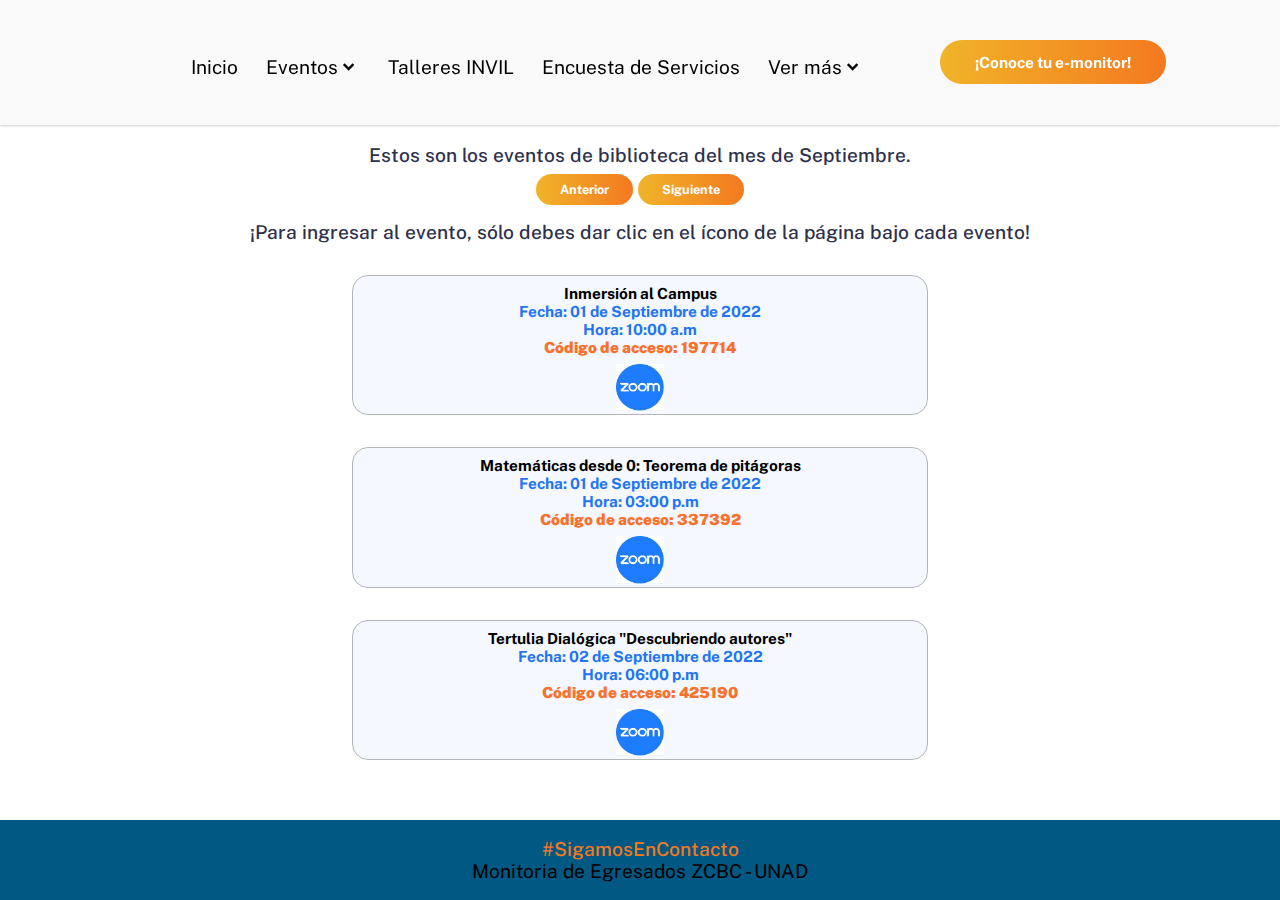
==== biblioteca.html @ 983ed802 "Add files via upload" ====
<!DOCTYPE html>
<html lang="en" >
<head>
    <meta charset="UTF-8">
    <meta name="viewport" content="width=device-width, initial-scale=1.0">
    <title>Agenda de Egresados</title>
    <link rel="preconnect" href="https://fonts.googleapis.com" />
    <link rel="preconnect" href="https://fonts.gstatic.com" crossorigin />
    <link rel="icon" href="img/knowledge_graduation_cap_books_icon_182965.png">
    <link href="https://fonts.googleapis.com/css2?family=Public+Sans:wght@300;400;700&display=swap" rel="stylesheet"/><link rel="stylesheet" href="css/style.css">
    <script src="https://ajax.googleapis.com/ajax/libs/jquery/2.1.1/jquery.min.js"></script>
    <link href='https://unpkg.com/boxicons@2.0.7/css/boxicons.min.css' rel='stylesheet'>
    <link rel="stylesheet" href="normalize_reset.css">
    <link rel="stylesheet" href="css/style.css">
    <script src="js/vermas.js"></script>
</head>
<body>
    <div class="overlay fade-out"></div>
    <header class="header"></header>
    <div id="contenedor">
        <div id="main">
            <h3>Estos son los eventos de biblioteca del mes de Septiembre.</h3>
            <div id="paginacion">
                <a href="#" class="button" id="prev">Anterior</a>
                <a href="#" class="button" id="next">Siguiente</a>
            </div>
            <h4 style="width: 80%; margin: auto;">¡Para ingresar al evento, sólo debes dar clic en el ícono de la página bajo cada evento!</h4>
            <div class="pagination" id="contenedor-anuncios">
                <div class="post" id="page1">
                    <div id="anuncio">
                        <div id="contenido-anuncio">
                            <p>Inmersión al Campus</p>
                            <p class="fecha">Fecha: 01 de Septiembre de 2022</p>
                            <p class="fecha">Hora: 10:00 a.m</p>
                            <p class="codigo-acceso">Código de acceso: 197714</p>
                            <div id="via-evento">
                                <a href="https://unad-edu-co.zoom.us/j/97917420867" id="" target="_blank"><img
                                    src="img/zoom.png" alt="Evento via zoom" class="thumbnails" /></a>
                            </div>
                        </div>
                    </div>
                    <div id="anuncio">
                        <div id="contenido-anuncio">
                            <p>Matemáticas desde 0: Teorema de pitágoras</p>
                            <p class="fecha">Fecha: 01 de Septiembre de 2022</p>
                            <p class="fecha">Hora: 03:00 p.m</p>
                            <p class="codigo-acceso">Código de acceso: 337392</p>
                            <div id="via-evento">
                                <a href="https://unad-edu-co.zoom.us/j/94552156087" id="" target="_blank"><img
                                    src="img/zoom.png" alt="Evento via zoom" class="thumbnails" /></a>
                            </div>
                        </div>
                    </div>
                    <div id="anuncio">
                        <div id="contenido-anuncio">
                            <p>Tertulia Dialógica "Descubriendo autores"</p>
                            <p class="fecha">Fecha: 02 de Septiembre de 2022</p>
                            <p class="fecha">Hora: 06:00 p.m</p>
                            <p class="codigo-acceso">Código de acceso: 425190</p>
                            <div id="via-evento">
                                <a href="https://unad-edu-co.zoom.us/j/93859931520" id="" target="_blank"><img
                                    src="img/zoom.png" alt="Evento via zoom" class="thumbnails" /></a>
                            </div>
                        </div>
                    </div>
                </div>
            </div>
            <div class="pagination" id="contenedor-anuncios">
                <div class="post" id="page2">
                    <div id="anuncio">
                        <div id="contenido-anuncio">
                            <p>Maratón de bases de datos para todas las Escuelas:Base de datos ProQuest</p>
                            <p class="fecha">Fecha: 05 de Septiembre de 2022</p>
                            <p class="fecha">Hora: 09:00 a.m</p>
                            <p class="codigo-acceso">Código de acceso: 285716</p>
                            <div id="via-evento">
                                <a href="https://unad-edu-co.zoom.us/j/95109971740" id="" target="_blank"><img
                                    src="img/zoom.png" alt="Evento via zoom" class="thumbnails" /></a>
                            </div>
                        </div>
                    </div>
                    <div id="anuncio">
                        <div id="contenido-anuncio">
                            <p>Inmersión en Inglés</p>
                            <p class="fecha">Fecha: 05 de Septiembre de 2022</p>
                            <p class="fecha">Hora: 05:30 p.m</p>
                            <div id="via-evento">
                                <a href="https://unad-edu-co.zoom.us/j/92731499453?pwd=b0lBN0tvVlR0OHhaZytwQjFjdDladz09" id="" target="_blank"><img
                                    src="img/zoom.png" alt="Evento via zoom" class="thumbnails" /></a>
                            </div>
                        </div>
                    </div>
                    <div id="anuncio">
                        <div id="contenido-anuncio">
                            <p>Club de aprendizaje unadista: El mundo creativo de la infografía</p>
                            <p class="fecha">Fecha: 06 de Septiembre de 2022</p>
                            <p class="fecha">Hora: 06:30 p.m</p>
                            <p class="codigo-acceso">Código de acceso: 700747</p>
                            <div id="via-evento">
                                <a href="https://unad-edu-co.zoom.us/j/94444087852" id="" target="_blank"><img
                                    src="img/zoom.png" alt="Evento via zoom" class="thumbnails" /></a>
                            </div>
                        </div>
                    </div>
                </div>
            </div>
            <div class="pagination" id="contenedor-anuncios">
                <div class="post" id="page3">
                    <div id="anuncio">
                        <div id="contenido-anuncio">
                            <p>Capacitación en herramientas ofimáticas: Word básico para SINEP</p>
                            <p class="fecha">Fecha: 07 de Septiembre de 2022</p>
                            <p class="fecha">Hora: 07:30 p.m</p>
                            <p class="codigo-acceso">Código de acceso: 003217</p>
                            <div id="via-evento">
                                <a href="https://unad-edu-co.zoom.us/j/91844695016" id="" target="_blank"><img
                                    src="img/zoom.png" alt="Evento via zoom" class="thumbnails" /></a>
                            </div>
                        </div>
                    </div>
                    <div id="anuncio">
                        <div id="contenido-anuncio">
                            <p>Jornada de formación Excel Intermedio sesión 44</p>
                            <p class="fecha">Fecha: 07 de Septiembre de 2022</p>
                            <p class="fecha">Hora: 07:30 p.m</p>
                            <p class="codigo-acceso">Código de acceso: 966557</p>
                            <div id="via-evento">
                                <a href="https://unad-edu-co.zoom.us/j/96092855478" id="" target="_blank"><img
                                    src="img/zoom.png" alt="Evento via zoom" class="thumbnails" /></a>
                            </div>
                        </div>
                    </div>
                    <div id="anuncio">
                        <div id="contenido-anuncio">
                            <p>Matemáticas desde 0:Ecuaciones de primer grado</p>
                            <p class="fecha">Fecha: 08 de Septiembre de 2022</p>
                            <p class="fecha">Hora: 03:00 p.m</p>
                            <p class="codigo-acceso">ID de reunión: 337392</p>
                            <div id="via-evento">
                                <a href="https://unad-edu-co.zoom.us/j/94552156087" id="" target="_blank"><img
                                    src="img/zoom.png" alt="Evento via zoom" class="thumbnails" /></a>
                            </div>
                        </div>
                    </div>
                </div>
            </div>
            <div class="pagination" id="contenedor-anuncios">
                <div class="post" id="page4">
                    <div id="anuncio">
                        <div id="contenido-anuncio">
                            <p>Aprende a manejar Word</p>
                            <p class="fecha">Fecha: 08 de Septiembre de 2022</p>
                            <p class="fecha">Hora: 05:00 p.m</p>
                            <div id="via-evento">
                                <a href="https://unad-edu-co.zoom.us/j/92731499453?pwd=b0lBN0tvVlR0OHhaZytwQjFjdDladz09" target="_blank" id="botones" class="boton boton-amarillo d-block">Inscribirse</a>
                            </div>
                        </div>
                    </div>
                    <div id="anuncio">
                        <div id="contenido-anuncio">
                            <p>Taller didáctico "El saber Literario"</p>
                            <p class="fecha">Fecha: 09 de Septiembre de 2022</p>
                            <p class="fecha">Hora: 06:30 p.m</p>
                            <div id="via-evento">
                                <a href="https://unad-edu-co.zoom.us/j/98141224212" id="" target="_blank"><img
                                    src="img/zoom.png" alt="Evento via zoom" class="thumbnails" /></a>
                            </div>
                        </div>
                    </div>
                    <div id="anuncio">
                        <div id="contenido-anuncio">
                            <p>Maratón de bases de datos para ECISA: e-Libro</p>
                            <p class="fecha">Fecha: 12 de Septiembre de 2022</p>
                            <p class="fecha">Hora: 10:00 a.m</p>
                            <p class="codigo-acceso">Código de acceso: 616567</p>
                            <div id="via-evento">
                                <a href="https://unad-edu-co.zoom.us/j/93435782060" id="" target="_blank"><img
                                    src="img/zoom.png" alt="Evento via zoom" class="thumbnails" /></a>
                            </div>
                        </div>
                    </div>
                </div>
            </div>
            <div class="pagination" id="contenedor-anuncios">
                <div class="post" id="page5">
                    <div id="anuncio">
                        <div id="contenido-anuncio">
                            <p>Maratón de bases de datos para ECISA: Base de datos Médica Panamericana</p>
                            <p class="fecha">Fecha: 12 de Septiembre de 2022</p>
                            <p class="fecha">Hora: 03:00 p.m</p>
                            <p class="codigo-acceso">Código de acceso: 741697</p>
                            <div id="via-evento">
                                <a href="https://unad-edu-co.zoom.us/j/98445960907" id="" target="_blank"><img
                                    src="img/zoom.png" alt="Evento via zoom" class="thumbnails" /></a>
                            </div>
                        </div>
                    </div>
                    <div id="anuncio">
                        <div id="contenido-anuncio">
                            <p>Jornada de formación: Estrategias de búsqueda de información y Metabuscador</p>
                            <p class="fecha">Fecha: 13 de Septiembre de 2022</p>
                            <p class="fecha">Hora: 03:00 p.m</p>
                            <p class="codigo-acceso">Código de acceso: 756200</p>
                            <div id="via-evento">
                                <a href="https://unad-edu-co.zoom.us/j/98986020646" id="" target="_blank"><img
                                    src="img/zoom.png" alt="Evento via zoom" class="thumbnails" /></a>
                            </div>
                        </div>
                    </div>
                    <div id="anuncio">
                        <div id="contenido-anuncio">
                            <p>Club de aprendizaje unadista: Abriendo las puertas de las Bases de Datos</p>
                            <p class="fecha">Fecha: 13 de Septiembre de 2022</p>
                            <p class="fecha">Hora: 06:00 p.m</p>
                            <p class="codigo-acceso">Código de acceso: 085825</p>
                            <div id="via-evento">
                                <a href="https://unad-edu-co.zoom.us/j/91784010569" id="" target="_blank"><img
                                    src="img/zoom.png" alt="Evento via zoom" class="thumbnails" /></a>
                            </div>
                        </div>
                    </div>
                </div>
            </div>
            <div class="pagination" id="contenedor-anuncios">
                <div class="post" id="page6">
                    <div id="anuncio">
                        <div id="contenido-anuncio">
                            <p>Taller 1 de guitarra para principiantes</p>
                            <p class="fecha">Fecha: 14 de Septiembre de 2022</p>
                            <p class="fecha">Hora: 04:00 p.m</p>
                            <p class="codigo-acceso">Código de acceso: 296402</p>
                            <div id="via-evento">
                                <a href="https://unad-edu-co.zoom.us/j/91754454751" id="" target="_blank"><img
                                    src="img/zoom.png" alt="Evento via zoom" class="thumbnails" /></a>
                            </div>
                        </div>
                    </div>
                    <div id="anuncio">
                        <div id="contenido-anuncio">
                            <p>Matemáticas desde 0:Ecuaciones de segundo grado</p>
                            <p class="fecha">Fecha: 15 de Septiembre de 2022</p>
                            <p class="fecha">Hora: 03:00 p.m</p>
                            <p class="codigo-acceso">ID de reunión: 337392</p>
                            <div id="via-evento">
                                <a href="https://unad-edu-co.zoom.us/j/94552156087" id="" target="_blank"><img
                                    src="img/zoom.png" alt="Evento via zoom" class="thumbnails" /></a>
                            </div>
                        </div>
                    </div>
                    <div id="anuncio">
                        <div id="contenido-anuncio">
                            <p>Club de lectura "Constelación de las palabras" Libro: Baila, baila, baila.</p>
                            <p class="fecha">Fecha: 16 de Septiembre de 2022</p>
                            <p class="fecha">Hora: 06:00 p.m</p>
                            <p class="codigo-acceso">Código de acceso: 207788</p>
                            <div id="via-evento">
                                <a href="https://unad-edu-co.zoom.us/j/92865277834" id="" target="_blank"><img
                                    src="img/zoom.png" alt="Evento via zoom" class="thumbnails" /></a>
                            </div>
                        </div>
                    </div>
                </div>
            </div>
            <div class="pagination" id="contenedor-anuncios">
                <div class="post" id="page7">
                    <div id="anuncio">
                        <div id="contenido-anuncio">
                            <p>Maratón de bases de datos para ECJP: Base de datos Vlex</p>
                            <p class="fecha">Fecha: 19 de Septiembre de 2022</p>
                            <p class="fecha">Hora: 03:00 p.m</p>
                            <p class="codigo-acceso">Código de acceso: 787393</p>
                            <div id="via-evento">
                                <a href="https://unad-edu-co.zoom.us/j/95934483905" id="" target="_blank"><img
                                    src="img/zoom.png" alt="Evento via zoom" class="thumbnails" /></a>
                            </div>
                        </div>
                    </div>
                    <div id="anuncio">
                        <div id="contenido-anuncio">
                            <p>Club de aprendizaje Unadista: citas y referencias bibliográficas con Normas APA edición 7</p>
                            <p class="fecha">Fecha: 20 de Septiembre de 2022</p>
                            <p class="fecha">Hora: 06:00 p.m</p>
                            <p class="codigo-acceso">Código de acceso: 138901</p>
                            <div id="via-evento">
                                <a href="https://unad-edu-co.zoom.us/j/98902114336" id="" target="_blank"><img
                                    src="img/zoom.png" alt="Evento via zoom" class="thumbnails" /></a>
                            </div>
                        </div>
                    </div>
                    <div id="anuncio">
                        <div id="contenido-anuncio">
                            <p>Herramientas innovadoras Miro en articulación con el Centro de Información y Consulta de la Fundación Universitaria Juan N. Corpas</p>
                            <p class="fecha">Fecha: 21 de Septiembre de 2022</p>
                            <p class="fecha">Hora: 03:00 p.m</p>
                            <p class="codigo-acceso">ID de reunión: 010966</p>
                            <div id="via-evento">
                                <a href="https://unad-edu-co.zoom.us/j/96563394340" id="" target="_blank"><img
                                    src="img/zoom.png" alt="Evento via zoom" class="thumbnails" /></a>
                            </div>
                        </div>
                    </div>
                </div>
            </div>
            <div class="pagination" id="contenedor-anuncios">
                <div class="post" id="page8">
                    <div id="anuncio">
                        <div id="contenido-anuncio">
                            <p>Jornada de formación Excel Intermedio sesión 45</p>
                            <p class="fecha">Fecha: 21 de Septiembre de 2022</p>
                            <p class="fecha">Hora: 07:30 p.m</p>
                            <p class="codigo-acceso">Código de acceso: 966557</p>
                            <div id="via-evento">
                                <a href="https://unad-edu-co.zoom.us/j/96092855478" id="" target="_blank"><img
                                    src="img/zoom.png" alt="Evento via zoom" class="thumbnails" /></a>
                            </div>
                        </div>
                    </div>
                    <div id="anuncio">
                        <div id="contenido-anuncio">
                            <p>Matemáticas desde 0: Funciones trigonométricas.</p>
                            <p class="fecha">Fecha: 22 de Septiembre de 2022</p>
                            <p class="fecha">Hora: 03:00 p.m</p>
                            <p class="codigo-acceso">Código de acceso: 337392</p>
                            <div id="via-evento">
                                <a href="https://unad-edu-co.zoom.us/j/94552156087" id="" target="_blank"><img
                                    src="img/zoom.png" alt="Evento via zoom" class="thumbnails" /></a>
                            </div>
                        </div>
                    </div>
                    <div id="anuncio">
                        <div id="contenido-anuncio">
                            <p>Maratón de bases de datos para todas las Escuela: Base de datos ebooks 7*24</p>
                            <p class="fecha">Fecha: 26 de Septiembre de 2022</p>
                            <p class="fecha">Hora: 03:00 p.m</p>
                            <p class="codigo-acceso">ID de reunión: 566736</p>
                            <div id="via-evento">
                                <a href="https://unad-edu-co.zoom.us/j/93888855199" id="" target="_blank"><img
                                    src="img/zoom.png" alt="Evento via zoom" class="thumbnails" /></a>
                            </div>
                        </div>
                    </div>
                </div>
            </div>
            <div class="pagination" id="contenedor-anuncios">
                <div class="post" id="page9">
                    <div id="anuncio">
                        <div id="contenido-anuncio">
                            <p>Jornada de capacitación Capacitación cargue de trabajos de grado y normas APA – NTC</p>
                            <p class="fecha">Fecha: 27 de Septiembre de 2022</p>
                            <p class="fecha">Hora: 04:30 p.m</p>
                            <p class="codigo-acceso">Código de acceso: 447422</p>
                            <div id="via-evento">
                                <a href="https://unad-edu-co.zoom.us/j/97777484704" id="" target="_blank"><img
                                    src="img/zoom.png" alt="Evento via zoom" class="thumbnails" /></a>
                            </div>
                        </div>
                    </div>
                    <div id="anuncio">
                        <div id="contenido-anuncio">
                            <p>Herramienta Loom: grabar audio y pantalla del computador</p>
                            <p class="fecha">Fecha: 28 de Septiembre de 2022</p>
                            <p class="fecha">Hora: 03:00 p.m</p>
                            <p class="codigo-acceso">Código de acceso: 847309</p>
                            <div id="via-evento">
                                <a href="https://unad-edu-co.zoom.us/j/94413306320" id="" target="_blank"><img
                                    src="img/zoom.png" alt="Evento via zoom" class="thumbnails" /></a>
                            </div>
                        </div>
                    </div>
                    <div id="anuncio">
                        <div id="contenido-anuncio">
                            <p>Matemáticas desde 0: Identidades trigonométricas</p>
                            <p class="fecha">Fecha: 29 de Septiembre de 2022</p>
                            <p class="fecha">Hora: 03:00 p.m</p>
                            <p class="codigo-acceso">ID de reunión: 337392</p>
                            <div id="via-evento">
                                <a href="https://unad-edu-co.zoom.us/j/94552156087" id="" target="_blank"><img
                                    src="img/zoom.png" alt="Evento via zoom" class="thumbnails" /></a>
                            </div>
                        </div>
                    </div>
                </div>
            </div>
            <div class="pagination" id="contenedor-anuncios">
                <div class="post" id="page10">
                    <div id="anuncio">
                        <div id="contenido-anuncio">
                            <p>Aprendiendo ingles: verbo to be</p>
                            <p class="fecha">Fecha: 29 de Septiembre de 2022</p>
                            <p class="fecha">Hora: 04:30 p.m</p>
                            <div id="via-evento">
                                <a href="https://unad-edu-co.zoom.us/j/92731499453?pwd=b0lBN0tvVlR0OHhaZytwQjFjdDladz09" id="" target="_blank"><img
                                    src="img/zoom.png" alt="Evento via zoom" class="thumbnails" /></a>
                            </div>
                        </div>
                    </div>
                    <div id="anuncio">
                        <div id="contenido-anuncio">
                            <p>Bibliocharla "El folclor como la ciencia del pueblo"</p>
                            <p class="fecha">Fecha: 30 de Septiembre de 2022</p>
                            <p class="fecha">Hora: 06:30 p.m</p>
                            <p class="codigo-acceso">Código de acceso: 610668</p>
                            <div id="via-evento">
                                <a href="https://unad-edu-co.zoom.us/j/98035702558" id="" target="_blank"><img
                                    src="img/zoom.png" alt="Evento via zoom" class="thumbnails" /></a>
                            </div>
                        </div>
                    </div>
                </div>
            </div>
        </div>
    </div>
    <footer class="footer"></footer>
    <script  src="js/script.js"></script>
    <script type="text/javascript">
    $(function () {
        $(".header").load("navbar.html");
    });
    $(function () {
        $(".footer").load("footer.html");
    });
    </script>
</body>
</html>
---- css/style.css ----
/* Googlefont Poppins CDN Link */
@import url('https://fonts.googleapis.com/css2?family=Poppins:wght@200;300;400;500;600;700&display=swap');
*{
  margin: 0;
  padding: 0;
  box-sizing: border-box;
  font-family: "Public Sans", sans-serif;
  font-size: 100%;
}
body{
  min-height: 100%;
  font-size: 1.2rem;
  font-weight: 400;
  overflow-x: hidden;
}

a {
  text-decoration: none;
}

h1,
h2,
h3,
h4 {
  color: #2d314d;
  font-weight: 500;
  text-align: center;
}

@media (max-width: 63.97em) {
  h3,h4{
    font-size: 1rem;
  }
}

h2 {
  font-size: 1.875rem;
  margin-bottom: 1.875rem;
}

@media (min-width: 64em) {
  h2 {
    font-size: 2.25rem;
    margin-bottom: 2.25rem;
  }
}
.container {
  padding-right: 1.5rem;
  padding-left: 1.5rem;
}
#main{
  margin-top: 7.5em;
}
@media (min-width: 64em) {
  .container {
    max-width: 70em;
    margin: 0 auto;
  }
}
nav{
  position: fixed;
  top: 0;
  left: 0;
  width: 100%;
  height: 100%;
  height: 6.5em;
  background: #f9f9f9;
  box-shadow: 0 1px 2px rgba(0, 0, 0, 0.2);
  z-index: 99;
}
nav .navbar{
  height: 100%;
  max-width: 1500px;
  width: 90%;
  display: flex;
  align-items: center;
  justify-content: space-between;
  margin: auto;
  /* background: red; */
  padding: 0 50px;
}
nav .navbar .logo img{
  margin-left: -0.5em;
  max-width: 100%;
}
nav .navbar .nav-links{
  line-height: 7em;
  height: 100%;
}
nav .navbar .links{
  display: flex;
}
nav .navbar .links li{
  position: relative;
  display: flex;
  align-items: center;
  justify-content: space-between;
  list-style: none;
  padding: 0 14px;
}
nav .navbar .links li a{
  height: 100%;
  text-decoration: none;
  white-space: nowrap;
  color: #000;
}
.links li:hover .htmlcss-arrow,
.links li:hover .js-arrow{
  transform: rotate(180deg);
  }

nav .navbar .links li .arrow{
  /* background: red; */
  height: 100%;
  width: 22px;
  line-height: 7em;
  text-align: center;
  display: inline-block;
  color: #000;
  transition: all 0.3s ease;
}

nav .navbar .links li .sub-menu{
  position: absolute;
  top: 5em;
  left: 0;
  line-height: 40px;
  background: #fff;
  box-shadow: 0px 8px 16px 0px rgba(0, 0, 0, 0.2);
  border-radius: 0 0 4px 4px;
  display: none;
  z-index: 2;
}
nav .navbar .links li:hover .htmlCss-sub-menu,
nav .navbar .links li:hover .js-sub-menu{
  display: block;
}
.navbar .links li .sub-menu li{
  padding: 0 22px;
  border-bottom: 1px solid rgba(255,255,255,0.1);
}
.navbar .links li .sub-menu a{
  margin-top: 0.5em;
  color: #000;
  font-size: 1em;
  font-weight: 500;
  transition: 0.3s ease-in-out;
}
.navbar .links li a::after{
  position: absolute;
  content: "";
  left: 0;
  bottom: 2.5rem;
  width: 100%;
  height: 0.3125rem;
  background: linear-gradient(to right, #F0B429, #F47920);
  opacity: 0;
  transition: opacity 0.3s ease-in-out;
}
.navbar .links li .sub-menu a::after{
  position: absolute;
  content: "";
  left: 0;
  bottom: -0.25rem;
  width: 100%;
  height: 0.3125rem;
  background: linear-gradient(to right, #F0B429, #F47920);
  opacity: 0;
  transition: opacity 0.3s ease-in-out;
}
.navbar .links li  a:hover{
  color: #005883;
  
}
.navbar .links li a:hover::after {
  opacity: 1;
}
/*Boton monitores*/
button,
.button {
  position: relative;
  display: inline-block;
  font-size: 0.8em;
  padding: 0.8125rem 2.1875rem;
  border-radius: 3.125rem;
  background: linear-gradient(to right,  #F0B429, #F47920);
  color: white;
  font-weight: 700;
  cursor: pointer;
  overflow: hidden;
  text-decoration: none;
}
button::after,
.button::after {
  position: absolute;
  content: "";
  top: 0;
  left: 0;
  bottom: 0;
  right: 0;
  background: rgba(255, 255, 255, 0.3);
  opacity: 0;
  transition: opacity 0.3s ease-in-out;
}

button:hover::after,
.button:hover::after {
  opacity: 1;
}
.button:hover{
  color: #005883;
}
/*Barra de busqueda*/
.navbar .search-box{
  position: relative;
   height: 40px;
  width: 40px;
}
.navbar .search-box i{
  position: absolute;
  height: 100%;
  width: 100%;
  line-height: 40px;
  text-align: center;
  font-size: 22px;
  color: #fff;
  font-weight: 600;
  cursor: pointer;
  transition: all 0.3s ease;
}
.navbar .search-box .input-box{
  position: absolute;
  right: calc(100% - 40px);
  top: 80px;
  height: 60px;
  width: 300px;
  background: #3E8DA8;
  border-radius: 6px;
  opacity: 0;
  pointer-events: none;
  transition: all 0.4s ease;
}
.navbar.showInput .search-box .input-box{
  top: 65px;
  opacity: 1;
  pointer-events: auto;
  background: #3E8DA8;
}
.search-box .input-box::before{
  content: '';
  position: absolute;
  height: 20px;
  width: 20px;
  background: #3E8DA8;
  right: 10px;
  top: -6px;
  transform: rotate(45deg);
}
.search-box .input-box input{
  position: absolute;
  top: 50%;
  left: 50%;
  border-radius: 4px;
  transform: translate(-50%, -50%);
  height: 35px;
  width: 280px;
  outline: none;
  padding: 0 15px;
  font-size: 16px;
  border: none;
}
.navbar .nav-links .sidebar-logo{
  display: none;
}
.navbar .bx-menu{
  display: none;
}
@media (max-width:920px) {
  nav .navbar{
    max-width: 100%;
    padding: 0 25px;
  }
  nav .navbar .links li{
    padding: 0 10px;
    white-space: nowrap;
  }
  nav .navbar .links li a{
    font-size: 1em;
  }
}
@media (max-width:980px){
  .navbar .bx-menu{
    display: block;
    margin-left: -0.5em;
  }
  nav .navbar .logo img{
    margin-left: 0.5em;
    width: 100%;
  }
  .hide-for-mobile{
    display: none;
  }
  nav .navbar .nav-links{
    position: fixed;
    top: 0;
    left: -100%;
    display: block;
    max-width: 400px;
    width: 100%;
    background:  #f3f3f3;
    line-height: 40px;
    padding: 20px;
    box-shadow: 0 5px 10px rgba(0, 0, 0, 0.2);
    transition: all 1s ease;
    z-index: 1000;
  }
  .navbar .links li  a:hover{
    color: #005883;
  }
  .navbar .nav-links .sidebar-logo{
    display: flex;
    align-items: center;
    justify-content: space-between;
  }
  .sidebar-logo .logo-name{
    font-size: 25px;
    color: #005883;
  }
  .sidebar-logo  i,
  .navbar .bx-menu{
    font-size: 2em;
    color: #005883;
  }
  .sidebar-logo{
    background: linear-gradient(to right,  #F0B429, #F47920);
    padding-left: 1em;
  }
  nav .navbar .links{
    display: block;
    margin-top: 20px;
  }
  nav .navbar .links li .arrow{
    line-height: 40px;
  }
  nav .navbar .links li{
      display: block;
      margin: auto;
    }
  nav .navbar .links li .sub-menu{
    position: relative;
    top: 0;
    box-shadow: none;
    display: none;
  }
  nav .navbar .links li .sub-menu li{
    border-bottom: none;
  }
  nav .navbar .links li .sub-menu li a{
    color: #005883;
    font-size: 0.8em;
    font-weight: 700;
    margin-left: -1em;
  }
  .navbar .links li .sub-menu .more-sub-menu{
    display: none;
    position: relative;
    left: 0;
  }
  .navbar .links li .sub-menu .more-sub-menu li{
    display: flex;
    align-items: center;
    justify-content: space-between;
  }
  .links li:hover .htmlcss-arrow,
  .links li:hover .js-arrow{
    transform: rotate(0deg);
  }
  .navbar .links li .sub-menu .more-sub-menu{
    display: none;
  }
  .navbar .links li .sub-menu .more span{
    /* background: red; */
    display: flex;
    align-items: center;
    /* justify-content: space-between; */
  }

  .links li .sub-menu .more:hover .more-sub-menu{
    display: none;
  }
  nav .navbar .links li:hover .htmlCss-sub-menu,
  nav .navbar .links li:hover .js-sub-menu{
    display: none;
  }
  .navbar .nav-links.show1 .links .htmlCss-sub-menu,
  .navbar .nav-links.show3 .links .js-sub-menu{
      display: block;
      background-color: #f3f3f3;
      /*background-color: rgba(240, 180, 41, 0.7);*/
    }
  .navbar .nav-links.show1 .links .htmlcss-arrow,
  .navbar .nav-links.show3 .links .js-arrow{
      transform: rotate(180deg);
  }
  .navbar .nav-links.show2 .links .more-arrow{
    transform: rotate(90deg);
  }
  .navbar .nav-links.show1 .links .htmlCss-sub-menu{
    width: 10em;
  }
}
@media (max-width:370px){
  nav .navbar .nav-links{
    max-width: 100%;
  } 
}
/*BODY DE LA PÁGINA*/

.hero {
  background: #fff;
}
.hero .container {
  margin-top: 5em;
  min-height: 80vh;
  padding: 0;
}
@media (max-width: 63.9375em) {
  .hero .container {
    padding: 0;
  }
}

@media (min-width: 64em) {
  .hero .container {
    display: flex;
    align-items: center;
  }
}

.hero .hero-image {
  position: relative;
  background: url(../img/bg.png)
    no-repeat center/cover;
  min-height: 15rem;
  
}

@media (min-width: 40em) {
  .hero .hero-image {
    min-height: 35em;
    background-position-y: 70%;
  }
}

@media (min-width: 64em) {
  .hero .hero-image {
    flex: 2;
    order: 2;
    min-height: 30em;
    background-image: none;
  }
  .hero .hero-image::before {
    content: "";
    position: absolute;
    height: 90%;
    width: 100%;
    background: url(../img/bg.png)
      no-repeat 55% 83%/100%;
  }
}

.hero .hero-image::after {
  position: absolute;
  content: "";
  width: 100%;
  height: 100%;
  background: url()
    no-repeat center bottom/93%;
}

@media (min-width: 40em) {
  .hero .hero-image::after {
    background-size: 53%;
  }
}

@media (min-width: 64em) {
  .hero .hero-image::after {
    width: 119%;
    height: 122%;
    background-size: 94%;
    background-position: center 150%;
    left: 19%;
  }
}

.hero .hero-text {
  text-align: center;
  display: block;
}

@media (max-width: 63.9375em) {
  .hero .hero-text {
    padding: 3.125rem 1.5rem;
    display: block;
  }
  .hero .hero-text p {
    font-size: 75%;
    line-height: 1.5;
    margin-bottom: 1.875rem;
  }
}

@media (min-width: 64em) {
  .hero .hero-text {
    flex: 2;
    order: 1;
    display: block;
  }
}

.hero .hero-text h1 {
  font-size: 2rem;
  line-height: 1.15;
  margin-bottom: 1.5rem;
}

@media (min-width: 64em) {
  .hero .hero-text h1 {
    font-size: 2.5rem;
  }
}

.hero .hero-text p {
  line-height: 1.5;
  margin-bottom: 1.875rem;
  color: #005883;
  text-align: center;
}
#hashtag {
  color: #F47920;
}

.footer {
  position: fixed;
  margin-top: 2em;
  bottom: 0;
  width: 100%;
  background: #005883;
  padding: 2rem;
  text-align: center;
}
@media (max-width: 63.9375em) {
  .footer {
    font-size: 60%;
  }
}
@media (min-width: 64em) {
  .footer {
    padding: 1.125rem;
  }
}

@media (min-width: 64em) {
  .footer .container {
    display: grid;
    grid-template-areas:
      "logo col1 col2 cta"
      "social col1 col2 copyright";
    justify-items: start;
    gap: 1rem;
  }
}

/*CONTACTO MONITORES*/
#titulo-monitores{
  font-weight: 800;
	margin-top: -1.5rem;
	margin-bottom: 0.5rem;
	color: #F8712E;
}
#lider #post-contacto{
  max-width: 30%;
  margin: auto;
}
#post-contacto{
	max-width: 70%;
	display: block;
	margin: auto;
  box-shadow: #9698a6;
}
#texto-lider{
  font-weight: 800;
  font-size: 1em;
	color: #000000;
	margin: 1rem;
}
#titulo-monitores{
	margin-top: 1rem;
}
.contenedor-anuncio{
	display: flex;
	justify-content: space-between;
	flex-wrap: wrap;
}
#img-contacto{
  border-radius: 50%;
  max-width: 50%;
}
@media (min-width: 63.9374em){
  #contacto{
    display: flex;
    justify-content: space-between;
    flex-wrap: wrap;
  }
  #post-contacto{
      flex: 1;
  }
}
@media (max-width: 63.9374em){
  #texto-lider{
    font-size: 70%;
  }
  #contacto{
    display: flex;
    justify-content: space-between;
    flex-wrap: wrap;
  }
}
#post-contacto, .contenido-anuncio{
  width: 35%;
	height: 50%;
	border: 1px solid #B3B6B7;
	border-radius: 1rem;
	margin: 2rem;
	padding: 0.5rem;
}
#post-contacto p{
	margin-left: 0.5rem;
}
#datos-contacto{
  margin-right: -0.5em;
	display: flex;
	flex-wrap:nowrap;
}
#datos-contacto p.fecha{
  color: #000000!important;
  margin-top: 0;
  margin-left: 1em;
}
.nombre{
	font-weight: 800;
	color: #005883;
	margin-top: 0;
	margin-bottom: 0;
}
.zona{
	font-weight: 800;
	color: #F8712E;
	margin-top: 0;
	margin-bottom: 0;
}
#icono-contacto{
	margin-top: 0.4rem;
  font-size: inherit;
  color: #005883;
}
@media (max-width: 63.9375em) {
  #titulo-monitores{
    margin-top: 1rem;
  }
  .contenedor-anuncio{
    display: flex;
    justify-content: space-between;
    flex-wrap: wrap;
  }
  #post-contacto, .contenido-anuncio{
    width: 44%;
    height: 50%;
    border: 1px solid #B3B6B7;
    border-radius: 1rem;
    margin: 1em auto;
    padding: 0.5rem;
  }
  .contenido-anuncio{
    width: 100%;
    height: 50%;
  }
  #post-contacto p{
    font-size: 55%!important
  }
  div #datos-contacto{
    margin-left: -0.5rem;
    display: block;
  }
  #datos-contacto p.fecha{
    font-size: 1rem;
    color: #000000!important;
  }
  .nombre{
    font-size: 1.2rem!important;
    font-weight: 800;
    color: #2274F2;
    margin-top: 0;
    margin-bottom: 0;
  }
  .zona{
    font-size: 1rem!important;
    font-weight: 800;
    color: #F8712E;
    margin-top: 0;
    margin-bottom: 0;
  }
}
#divBtn{
  max-width: 15%;
  margin: auto; 
}
#divBtn a {
  font-size: 0.8rem;
  text-decoration: none;
  display: inline-block;
  vertical-align: middle;
  padding: 0.5rem 1.5rem;
  margin: 1rem auto;
  align-items: center;
}
/* Botones de anuncios */
#botones, .boton {
	color: #ffffff;
	text-decoration: none;
	font-family: "Helvetica Neue", Helvetica, Arial, sans-serif;
	font-size: 0.8rem;
	font-weight: 600;
	padding: 0.5rem 1rem;
	margin-top: 0.5rem;
	display: inline-block;
	text-align: center;
	border:none;
}	
.boton:hover {
	cursor: pointer;
	background-color: #F8712E;
	color: white;
}
.boton-amarillo {
	background-color: #FFB439;
	border-radius: 1rem;
}
#via-evento img{
	margin: 0.5rem auto -0.5rem;
	max-width: 3rem;
	display: inline-block;
}
/* Contenido de anuncios */
#anuncio {
	color: #000000;
	flex-basis: calc(33.3% - 4rem);
	border: 1px solid #B3B6B7;
	border-radius: 1rem;
	background: #F5F9FF;
	padding: 0.5rem;
	margin: 2rem auto;
  width: 30em;
}
#anuncio #contenido-anuncio p{
  width: 90%;
  margin: auto;
}
@media (max-width: 63.9375em){
  #anuncio #contenido-anuncio p{
    font-size: 1em;
  }
  #anuncio {
    width: 20em;
  }
}
#contenido-anuncio {
	text-align: center;
  font-size: 0.8em;
}
#contenido-anuncio h3 {
	margin: 0;
	word-spacing: -0.5rem;
} 
#contenido-anuncio p {
	margin: 0;
  font-weight: 700;
}
.fecha {
	color: #2274F2;
	font-weight: 700;
  margin: auto;
}
div.logo-zoom img{
  margin-right: -5em;
	max-width: 3.3rem;
}
p.codigo-acceso{
	color: #F8712E!important;
	font-weight: 900!important;
}
#contenedor-anuncios {
	display: flex;
  justify-content: center;
  align-items: center;
}
#botones-evento{
  display: inline-block;
	flex-wrap:nowrap;
}
@media (max-width: 63.9375em){
  #botones-evento a{
    font-size: 60%;
  }
}
/* Paginación de los anuncios */
#paginacion {
	margin-top: -0.5rem;
	text-align: center;
}
#paginacion a {
	font-size: 0.8rem;
	text-decoration: none;
	display: inline-block;
	vertical-align: middle;
	padding: 0.5rem 1.5rem;
	margin: 1rem auto;
}
.paginacion a:hover {
	background-color: #F8712E;
	color: black;
}
/* Float four columns side by side */
.column {
  float: left;
  width: 50%;
  padding: 0 10px;
}

/* Remove extra left and right margins, due to padding */
.row {margin: 0 5px;}

/* Clear floats after the columns */
.row:after {
  content: "";
  display: table;
  clear: both;
}
@media screen and (min-width: 601px) {
  .column {
    width: 30%;
    display: block;
    margin: auto;
  }
  .row{
    margin: auto;
    width: 80%;
  }
}
/* Responsive columns */
@media screen and (max-width: 600px) {
  .column {
    width: 100%;
    display: block;
    margin-bottom: 20px;
  }
}

/* Style the counter cards */
.card {
  box-shadow: 0 4px 8px 0 rgba(0, 0, 0, 0.2);
  border-radius: 5px;
  padding: 16px;
  text-align: center;
  background-color: #f1f1f1;
  margin: 1em;
}
---- css/style.css ----
/* Googlefont Poppins CDN Link */
@import url('https://fonts.googleapis.com/css2?family=Poppins:wght@200;300;400;500;600;700&display=swap');
*{
  margin: 0;
  padding: 0;
  box-sizing: border-box;
  font-family: "Public Sans", sans-serif;
  font-size: 100%;
}
body{
  min-height: 100%;
  font-size: 1.2rem;
  font-weight: 400;
  overflow-x: hidden;
}

a {
  text-decoration: none;
}

h1,
h2,
h3,
h4 {
  color: #2d314d;
  font-weight: 500;
  text-align: center;
}

@media (max-width: 63.97em) {
  h3,h4{
    font-size: 1rem;
  }
}

h2 {
  font-size: 1.875rem;
  margin-bottom: 1.875rem;
}

@media (min-width: 64em) {
  h2 {
    font-size: 2.25rem;
    margin-bottom: 2.25rem;
  }
}
.container {
  padding-right: 1.5rem;
  padding-left: 1.5rem;
}
#main{
  margin-top: 7.5em;
}
@media (min-width: 64em) {
  .container {
    max-width: 70em;
    margin: 0 auto;
  }
}
nav{
  position: fixed;
  top: 0;
  left: 0;
  width: 100%;
  height: 100%;
  height: 6.5em;
  background: #f9f9f9;
  box-shadow: 0 1px 2px rgba(0, 0, 0, 0.2);
  z-index: 99;
}
nav .navbar{
  height: 100%;
  max-width: 1500px;
  width: 90%;
  display: flex;
  align-items: center;
  justify-content: space-between;
  margin: auto;
  /* background: red; */
  padding: 0 50px;
}
nav .navbar .logo img{
  margin-left: -0.5em;
  max-width: 100%;
}
nav .navbar .nav-links{
  line-height: 7em;
  height: 100%;
}
nav .navbar .links{
  display: flex;
}
nav .navbar .links li{
  position: relative;
  display: flex;
  align-items: center;
  justify-content: space-between;
  list-style: none;
  padding: 0 14px;
}
nav .navbar .links li a{
  height: 100%;
  text-decoration: none;
  white-space: nowrap;
  color: #000;
}
.links li:hover .htmlcss-arrow,
.links li:hover .js-arrow{
  transform: rotate(180deg);
  }

nav .navbar .links li .arrow{
  /* background: red; */
  height: 100%;
  width: 22px;
  line-height: 7em;
  text-align: center;
  display: inline-block;
  color: #000;
  transition: all 0.3s ease;
}

nav .navbar .links li .sub-menu{
  position: absolute;
  top: 5em;
  left: 0;
  line-height: 40px;
  background: #fff;
  box-shadow: 0px 8px 16px 0px rgba(0, 0, 0, 0.2);
  border-radius: 0 0 4px 4px;
  display: none;
  z-index: 2;
}
nav .navbar .links li:hover .htmlCss-sub-menu,
nav .navbar .links li:hover .js-sub-menu{
  display: block;
}
.navbar .links li .sub-menu li{
  padding: 0 22px;
  border-bottom: 1px solid rgba(255,255,255,0.1);
}
.navbar .links li .sub-menu a{
  margin-top: 0.5em;
  color: #000;
  font-size: 1em;
  font-weight: 500;
  transition: 0.3s ease-in-out;
}
.navbar .links li a::after{
  position: absolute;
  content: "";
  left: 0;
  bottom: 2.5rem;
  width: 100%;
  height: 0.3125rem;
  background: linear-gradient(to right, #F0B429, #F47920);
  opacity: 0;
  transition: opacity 0.3s ease-in-out;
}
.navbar .links li .sub-menu a::after{
  position: absolute;
  content: "";
  left: 0;
  bottom: -0.25rem;
  width: 100%;
  height: 0.3125rem;
  background: linear-gradient(to right, #F0B429, #F47920);
  opacity: 0;
  transition: opacity 0.3s ease-in-out;
}
.navbar .links li  a:hover{
  color: #005883;
  
}
.navbar .links li a:hover::after {
  opacity: 1;
}
/*Boton monitores*/
button,
.button {
  position: relative;
  display: inline-block;
  font-size: 0.8em;
  padding: 0.8125rem 2.1875rem;
  border-radius: 3.125rem;
  background: linear-gradient(to right,  #F0B429, #F47920);
  color: white;
  font-weight: 700;
  cursor: pointer;
  overflow: hidden;
  text-decoration: none;
}
button::after,
.button::after {
  position: absolute;
  content: "";
  top: 0;
  left: 0;
  bottom: 0;
  right: 0;
  background: rgba(255, 255, 255, 0.3);
  opacity: 0;
  transition: opacity 0.3s ease-in-out;
}

button:hover::after,
.button:hover::after {
  opacity: 1;
}
.button:hover{
  color: #005883;
}
/*Barra de busqueda*/
.navbar .search-box{
  position: relative;
   height: 40px;
  width: 40px;
}
.navbar .search-box i{
  position: absolute;
  height: 100%;
  width: 100%;
  line-height: 40px;
  text-align: center;
  font-size: 22px;
  color: #fff;
  font-weight: 600;
  cursor: pointer;
  transition: all 0.3s ease;
}
.navbar .search-box .input-box{
  position: absolute;
  right: calc(100% - 40px);
  top: 80px;
  height: 60px;
  width: 300px;
  background: #3E8DA8;
  border-radius: 6px;
  opacity: 0;
  pointer-events: none;
  transition: all 0.4s ease;
}
.navbar.showInput .search-box .input-box{
  top: 65px;
  opacity: 1;
  pointer-events: auto;
  background: #3E8DA8;
}
.search-box .input-box::before{
  content: '';
  position: absolute;
  height: 20px;
  width: 20px;
  background: #3E8DA8;
  right: 10px;
  top: -6px;
  transform: rotate(45deg);
}
.search-box .input-box input{
  position: absolute;
  top: 50%;
  left: 50%;
  border-radius: 4px;
  transform: translate(-50%, -50%);
  height: 35px;
  width: 280px;
  outline: none;
  padding: 0 15px;
  font-size: 16px;
  border: none;
}
.navbar .nav-links .sidebar-logo{
  display: none;
}
.navbar .bx-menu{
  display: none;
}
@media (max-width:920px) {
  nav .navbar{
    max-width: 100%;
    padding: 0 25px;
  }
  nav .navbar .links li{
    padding: 0 10px;
    white-space: nowrap;
  }
  nav .navbar .links li a{
    font-size: 1em;
  }
}
@media (max-width:980px){
  .navbar .bx-menu{
    display: block;
    margin-left: -0.5em;
  }
  nav .navbar .logo img{
    margin-left: 0.5em;
    width: 100%;
  }
  .hide-for-mobile{
    display: none;
  }
  nav .navbar .nav-links{
    position: fixed;
    top: 0;
    left: -100%;
    display: block;
    max-width: 400px;
    width: 100%;
    background:  #f3f3f3;
    line-height: 40px;
    padding: 20px;
    box-shadow: 0 5px 10px rgba(0, 0, 0, 0.2);
    transition: all 1s ease;
    z-index: 1000;
  }
  .navbar .links li  a:hover{
    color: #005883;
  }
  .navbar .nav-links .sidebar-logo{
    display: flex;
    align-items: center;
    justify-content: space-between;
  }
  .sidebar-logo .logo-name{
    font-size: 25px;
    color: #005883;
  }
  .sidebar-logo  i,
  .navbar .bx-menu{
    font-size: 2em;
    color: #005883;
  }
  .sidebar-logo{
    background: linear-gradient(to right,  #F0B429, #F47920);
    padding-left: 1em;
  }
  nav .navbar .links{
    display: block;
    margin-top: 20px;
  }
  nav .navbar .links li .arrow{
    line-height: 40px;
  }
  nav .navbar .links li{
      display: block;
      margin: auto;
    }
  nav .navbar .links li .sub-menu{
    position: relative;
    top: 0;
    box-shadow: none;
    display: none;
  }
  nav .navbar .links li .sub-menu li{
    border-bottom: none;
  }
  nav .navbar .links li .sub-menu li a{
    color: #005883;
    font-size: 0.8em;
    font-weight: 700;
    margin-left: -1em;
  }
  .navbar .links li .sub-menu .more-sub-menu{
    display: none;
    position: relative;
    left: 0;
  }
  .navbar .links li .sub-menu .more-sub-menu li{
    display: flex;
    align-items: center;
    justify-content: space-between;
  }
  .links li:hover .htmlcss-arrow,
  .links li:hover .js-arrow{
    transform: rotate(0deg);
  }
  .navbar .links li .sub-menu .more-sub-menu{
    display: none;
  }
  .navbar .links li .sub-menu .more span{
    /* background: red; */
    display: flex;
    align-items: center;
    /* justify-content: space-between; */
  }

  .links li .sub-menu .more:hover .more-sub-menu{
    display: none;
  }
  nav .navbar .links li:hover .htmlCss-sub-menu,
  nav .navbar .links li:hover .js-sub-menu{
    display: none;
  }
  .navbar .nav-links.show1 .links .htmlCss-sub-menu,
  .navbar .nav-links.show3 .links .js-sub-menu{
      display: block;
      background-color: #f3f3f3;
      /*background-color: rgba(240, 180, 41, 0.7);*/
    }
  .navbar .nav-links.show1 .links .htmlcss-arrow,
  .navbar .nav-links.show3 .links .js-arrow{
      transform: rotate(180deg);
  }
  .navbar .nav-links.show2 .links .more-arrow{
    transform: rotate(90deg);
  }
  .navbar .nav-links.show1 .links .htmlCss-sub-menu{
    width: 10em;
  }
}
@media (max-width:370px){
  nav .navbar .nav-links{
    max-width: 100%;
  } 
}
/*BODY DE LA PÁGINA*/

.hero {
  background: #fff;
}
.hero .container {
  margin-top: 5em;
  min-height: 80vh;
  padding: 0;
}
@media (max-width: 63.9375em) {
  .hero .container {
    padding: 0;
  }
}

@media (min-width: 64em) {
  .hero .container {
    display: flex;
    align-items: center;
  }
}

.hero .hero-image {
  position: relative;
  background: url(../img/bg.png)
    no-repeat center/cover;
  min-height: 15rem;
  
}

@media (min-width: 40em) {
  .hero .hero-image {
    min-height: 35em;
    background-position-y: 70%;
  }
}

@media (min-width: 64em) {
  .hero .hero-image {
    flex: 2;
    order: 2;
    min-height: 30em;
    background-image: none;
  }
  .hero .hero-image::before {
    content: "";
    position: absolute;
    height: 90%;
    width: 100%;
    background: url(../img/bg.png)
      no-repeat 55% 83%/100%;
  }
}

.hero .hero-image::after {
  position: absolute;
  content: "";
  width: 100%;
  height: 100%;
  background: url()
    no-repeat center bottom/93%;
}

@media (min-width: 40em) {
  .hero .hero-image::after {
    background-size: 53%;
  }
}

@media (min-width: 64em) {
  .hero .hero-image::after {
    width: 119%;
    height: 122%;
    background-size: 94%;
    background-position: center 150%;
    left: 19%;
  }
}

.hero .hero-text {
  text-align: center;
  display: block;
}

@media (max-width: 63.9375em) {
  .hero .hero-text {
    padding: 3.125rem 1.5rem;
    display: block;
  }
  .hero .hero-text p {
    font-size: 75%;
    line-height: 1.5;
    margin-bottom: 1.875rem;
  }
}

@media (min-width: 64em) {
  .hero .hero-text {
    flex: 2;
    order: 1;
    display: block;
  }
}

.hero .hero-text h1 {
  font-size: 2rem;
  line-height: 1.15;
  margin-bottom: 1.5rem;
}

@media (min-width: 64em) {
  .hero .hero-text h1 {
    font-size: 2.5rem;
  }
}

.hero .hero-text p {
  line-height: 1.5;
  margin-bottom: 1.875rem;
  color: #005883;
  text-align: center;
}
#hashtag {
  color: #F47920;
}

.footer {
  position: fixed;
  margin-top: 2em;
  bottom: 0;
  width: 100%;
  background: #005883;
  padding: 2rem;
  text-align: center;
}
@media (max-width: 63.9375em) {
  .footer {
    font-size: 60%;
  }
}
@media (min-width: 64em) {
  .footer {
    padding: 1.125rem;
  }
}

@media (min-width: 64em) {
  .footer .container {
    display: grid;
    grid-template-areas:
      "logo col1 col2 cta"
      "social col1 col2 copyright";
    justify-items: start;
    gap: 1rem;
  }
}

/*CONTACTO MONITORES*/
#titulo-monitores{
  font-weight: 800;
	margin-top: -1.5rem;
	margin-bottom: 0.5rem;
	color: #F8712E;
}
#lider #post-contacto{
  max-width: 30%;
  margin: auto;
}
#post-contacto{
	max-width: 70%;
	display: block;
	margin: auto;
  box-shadow: #9698a6;
}
#texto-lider{
  font-weight: 800;
  font-size: 1em;
	color: #000000;
	margin: 1rem;
}
#titulo-monitores{
	margin-top: 1rem;
}
.contenedor-anuncio{
	display: flex;
	justify-content: space-between;
	flex-wrap: wrap;
}
#img-contacto{
  border-radius: 50%;
  max-width: 50%;
}
@media (min-width: 63.9374em){
  #contacto{
    display: flex;
    justify-content: space-between;
    flex-wrap: wrap;
  }
  #post-contacto{
      flex: 1;
  }
}
@media (max-width: 63.9374em){
  #texto-lider{
    font-size: 70%;
  }
  #contacto{
    display: flex;
    justify-content: space-between;
    flex-wrap: wrap;
  }
}
#post-contacto, .contenido-anuncio{
  width: 35%;
	height: 50%;
	border: 1px solid #B3B6B7;
	border-radius: 1rem;
	margin: 2rem;
	padding: 0.5rem;
}
#post-contacto p{
	margin-left: 0.5rem;
}
#datos-contacto{
  margin-right: -0.5em;
	display: flex;
	flex-wrap:nowrap;
}
#datos-contacto p.fecha{
  color: #000000!important;
  margin-top: 0;
  margin-left: 1em;
}
.nombre{
	font-weight: 800;
	color: #005883;
	margin-top: 0;
	margin-bottom: 0;
}
.zona{
	font-weight: 800;
	color: #F8712E;
	margin-top: 0;
	margin-bottom: 0;
}
#icono-contacto{
	margin-top: 0.4rem;
  font-size: inherit;
  color: #005883;
}
@media (max-width: 63.9375em) {
  #titulo-monitores{
    margin-top: 1rem;
  }
  .contenedor-anuncio{
    display: flex;
    justify-content: space-between;
    flex-wrap: wrap;
  }
  #post-contacto, .contenido-anuncio{
    width: 44%;
    height: 50%;
    border: 1px solid #B3B6B7;
    border-radius: 1rem;
    margin: 1em auto;
    padding: 0.5rem;
  }
  .contenido-anuncio{
    width: 100%;
    height: 50%;
  }
  #post-contacto p{
    font-size: 55%!important
  }
  div #datos-contacto{
    margin-left: -0.5rem;
    display: block;
  }
  #datos-contacto p.fecha{
    font-size: 1rem;
    color: #000000!important;
  }
  .nombre{
    font-size: 1.2rem!important;
    font-weight: 800;
    color: #2274F2;
    margin-top: 0;
    margin-bottom: 0;
  }
  .zona{
    font-size: 1rem!important;
    font-weight: 800;
    color: #F8712E;
    margin-top: 0;
    margin-bottom: 0;
  }
}
#divBtn{
  max-width: 15%;
  margin: auto; 
}
#divBtn a {
  font-size: 0.8rem;
  text-decoration: none;
  display: inline-block;
  vertical-align: middle;
  padding: 0.5rem 1.5rem;
  margin: 1rem auto;
  align-items: center;
}
/* Botones de anuncios */
#botones, .boton {
	color: #ffffff;
	text-decoration: none;
	font-family: "Helvetica Neue", Helvetica, Arial, sans-serif;
	font-size: 0.8rem;
	font-weight: 600;
	padding: 0.5rem 1rem;
	margin-top: 0.5rem;
	display: inline-block;
	text-align: center;
	border:none;
}	
.boton:hover {
	cursor: pointer;
	background-color: #F8712E;
	color: white;
}
.boton-amarillo {
	background-color: #FFB439;
	border-radius: 1rem;
}
#via-evento img{
	margin: 0.5rem auto -0.5rem;
	max-width: 3rem;
	display: inline-block;
}
/* Contenido de anuncios */
#anuncio {
	color: #000000;
	flex-basis: calc(33.3% - 4rem);
	border: 1px solid #B3B6B7;
	border-radius: 1rem;
	background: #F5F9FF;
	padding: 0.5rem;
	margin: 2rem auto;
  width: 30em;
}
#anuncio #contenido-anuncio p{
  width: 90%;
  margin: auto;
}
@media (max-width: 63.9375em){
  #anuncio #contenido-anuncio p{
    font-size: 1em;
  }
  #anuncio {
    width: 20em;
  }
}
#contenido-anuncio {
	text-align: center;
  font-size: 0.8em;
}
#contenido-anuncio h3 {
	margin: 0;
	word-spacing: -0.5rem;
} 
#contenido-anuncio p {
	margin: 0;
  font-weight: 700;
}
.fecha {
	color: #2274F2;
	font-weight: 700;
  margin: auto;
}
div.logo-zoom img{
  margin-right: -5em;
	max-width: 3.3rem;
}
p.codigo-acceso{
	color: #F8712E!important;
	font-weight: 900!important;
}
#contenedor-anuncios {
	display: flex;
  justify-content: center;
  align-items: center;
}
#botones-evento{
  display: inline-block;
	flex-wrap:nowrap;
}
@media (max-width: 63.9375em){
  #botones-evento a{
    font-size: 60%;
  }
}
/* Paginación de los anuncios */
#paginacion {
	margin-top: -0.5rem;
	text-align: center;
}
#paginacion a {
	font-size: 0.8rem;
	text-decoration: none;
	display: inline-block;
	vertical-align: middle;
	padding: 0.5rem 1.5rem;
	margin: 1rem auto;
}
.paginacion a:hover {
	background-color: #F8712E;
	color: black;
}
/* Float four columns side by side */
.column {
  float: left;
  width: 50%;
  padding: 0 10px;
}

/* Remove extra left and right margins, due to padding */
.row {margin: 0 5px;}

/* Clear floats after the columns */
.row:after {
  content: "";
  display: table;
  clear: both;
}
@media screen and (min-width: 601px) {
  .column {
    width: 30%;
    display: block;
    margin: auto;
  }
  .row{
    margin: auto;
    width: 80%;
  }
}
/* Responsive columns */
@media screen and (max-width: 600px) {
  .column {
    width: 100%;
    display: block;
    margin-bottom: 20px;
  }
}

/* Style the counter cards */
.card {
  box-shadow: 0 4px 8px 0 rgba(0, 0, 0, 0.2);
  border-radius: 5px;
  padding: 16px;
  text-align: center;
  background-color: #f1f1f1;
  margin: 1em;
}
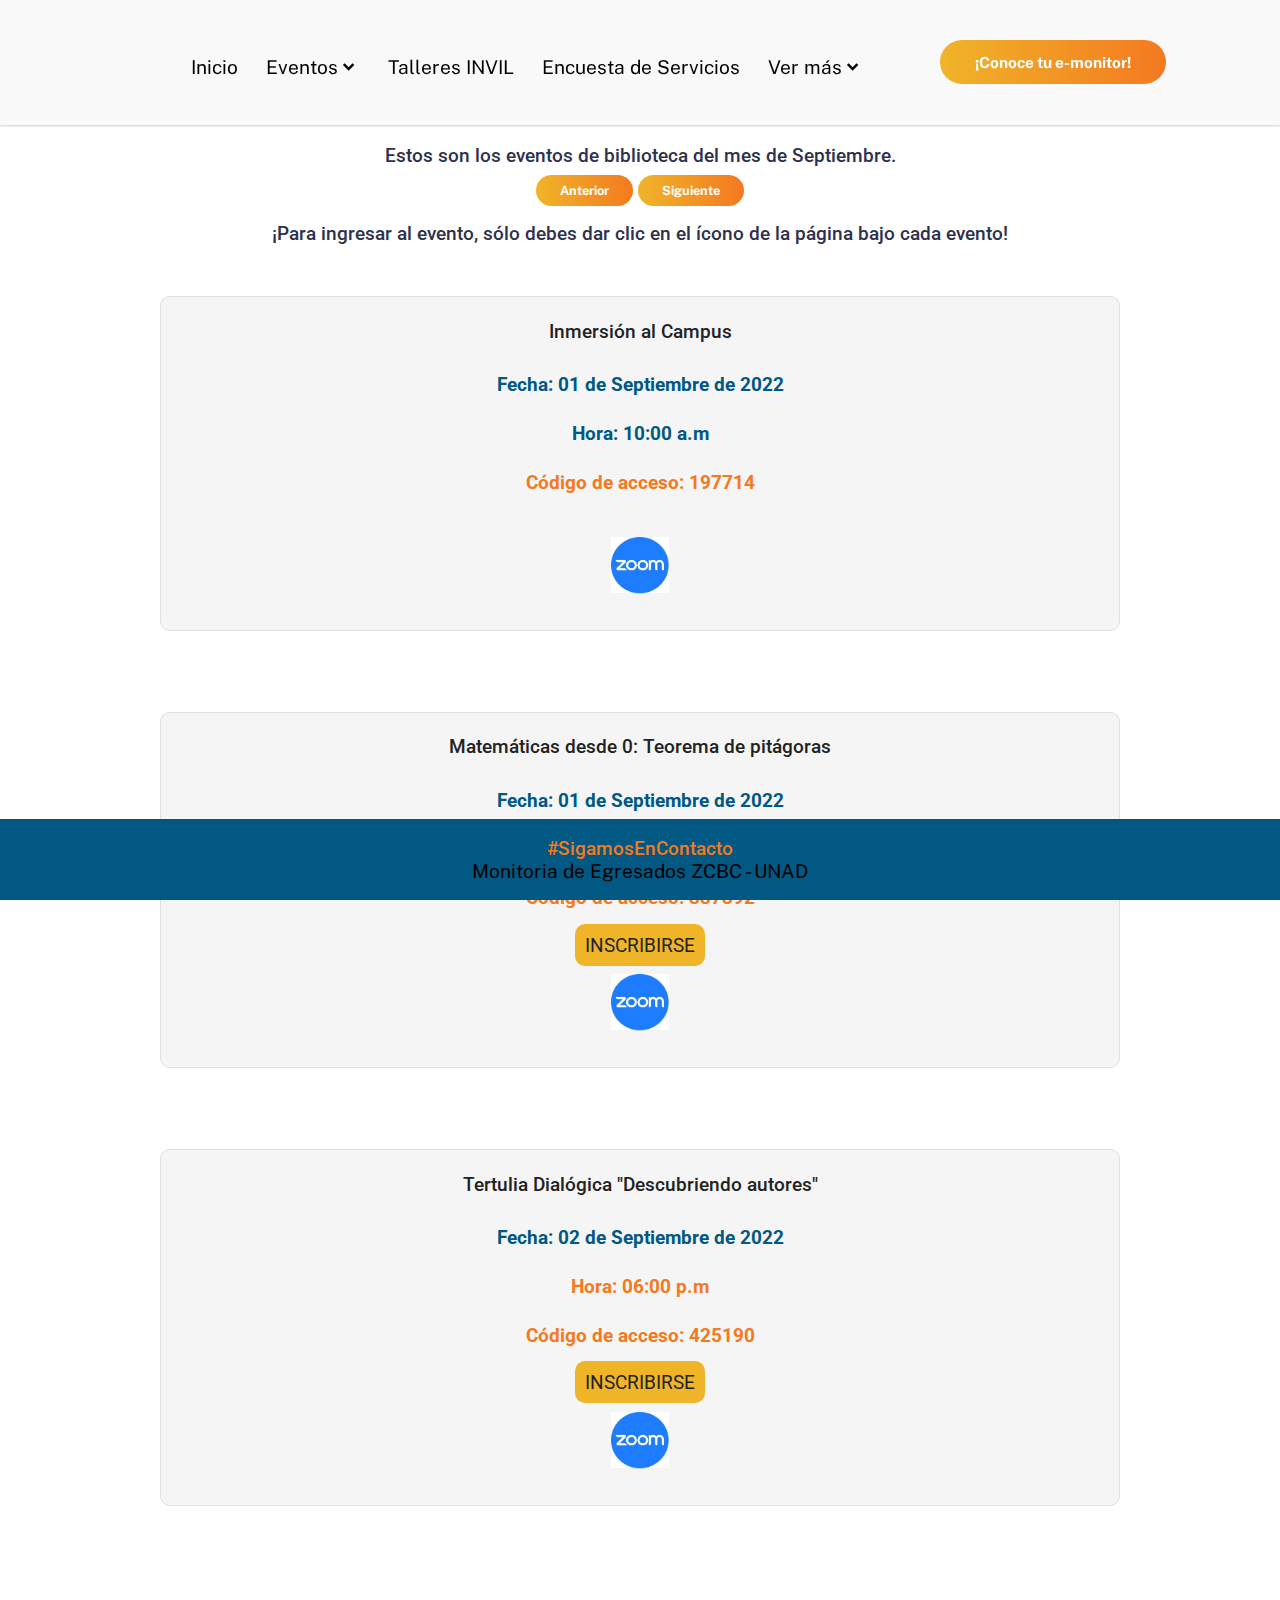
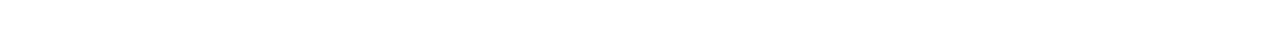
==== commit 98b5dc7c: "Add files via upload" ====
--- a/biblioteca.html
+++ b/biblioteca.html
@@ -20,6 +20,35 @@
     <div id="contenedor">
         <div id="main">
             <h3>Estos son los eventos de biblioteca del mes de Septiembre.</h3>
+            <style>@import "//netdna.bootstrapcdn.com/font-awesome/4.0.3/css/font-awesome.min.css";
+                @import "http://fonts.googleapis.com/css?family=Roboto:400,500";
+                h1,
+                h2,
+                h3,
+                h4 {
+                  color: #2d314d;
+                  font-weight: 500;
+                  text-align: center;
+                  font-family: "Roboto",sans-serif;
+                }
+                .box > .icon { text-align: center; position: relative; }
+                .box > .icon > .info { margin-top: 51px; background: rgba(0, 0, 0, 0.04); border: 1px solid #e0e0e0; border-radius: 10px; padding: 15px 0 10px 0; }
+                .box > .icon:hover > .info { background: rgba(0, 0, 0, 0.04); border-color: #e0e0e0; color: white; }
+                .box > .icon > .info > h3.title { font-family: "Roboto",sans-serif !important; font-size: 1em; color: #222; font-weight: 500; line-height: 20px; padding: 0.5em;}
+                .box > .icon > .info > p { font-family: "Roboto",sans-serif !important; font-size: 1em; color: #222; line-height: 1.5em; margin: 20px;}
+                .box > .icon > .info > .more a { font-family: "Roboto",sans-serif !important; font-size: 1em; color: #222; line-height: 12px; text-transform: uppercase; text-decoration: none;background-color: #F0B429;padding: 0.5em;border-radius: 10px;}
+                .box > .icon:hover > .info > .more > a { background-color: #f04e09;color: #e0e0e0;}
+                .box .space { height: 30px; }
+                .via-evento a img{width: 3em;display: inline-block;margin-top: 1em;}
+                .hora{color: #F47920!important;font-weight: 700;} 
+                .fecha{font-weight: 700;color: #005883!important;} 
+                .anuncio {width: 50em;margin: auto;}
+                @media (max-width: 63.97em) {
+                    .anuncio{
+                        width: 15em;
+                    }
+                }
+            </style>
             <div id="paginacion">
                 <a href="#" class="button" id="prev">Anterior</a>
                 <a href="#" class="button" id="next">Siguiente</a>
@@ -27,384 +56,476 @@
             <h4 style="width: 80%; margin: auto;">¡Para ingresar al evento, sólo debes dar clic en el ícono de la página bajo cada evento!</h4>
             <div class="pagination" id="contenedor-anuncios">
                 <div class="post" id="page1">
-                    <div id="anuncio">
-                        <div id="contenido-anuncio">
-                            <p>Inmersión al Campus</p>
-                            <p class="fecha">Fecha: 01 de Septiembre de 2022</p>
-                            <p class="fecha">Hora: 10:00 a.m</p>
-                            <p class="codigo-acceso">Código de acceso: 197714</p>
-                            <div id="via-evento">
-                                <a href="https://unad-edu-co.zoom.us/j/97917420867" id="" target="_blank"><img
-                                    src="img/zoom.png" alt="Evento via zoom" class="thumbnails" /></a>
-                            </div>
-                        </div>
-                    </div>
-                    <div id="anuncio">
-                        <div id="contenido-anuncio">
-                            <p>Matemáticas desde 0: Teorema de pitágoras</p>
-                            <p class="fecha">Fecha: 01 de Septiembre de 2022</p>
-                            <p class="fecha">Hora: 03:00 p.m</p>
-                            <p class="codigo-acceso">Código de acceso: 337392</p>
-                            <div id="via-evento">
-                                <a href="https://unad-edu-co.zoom.us/j/94552156087" id="" target="_blank"><img
-                                    src="img/zoom.png" alt="Evento via zoom" class="thumbnails" /></a>
-                            </div>
-                        </div>
-                    </div>
-                    <div id="anuncio">
-                        <div id="contenido-anuncio">
-                            <p>Tertulia Dialógica "Descubriendo autores"</p>
-                            <p class="fecha">Fecha: 02 de Septiembre de 2022</p>
-                            <p class="fecha">Hora: 06:00 p.m</p>
-                            <p class="codigo-acceso">Código de acceso: 425190</p>
-                            <div id="via-evento">
-                                <a href="https://unad-edu-co.zoom.us/j/93859931520" id="" target="_blank"><img
-                                    src="img/zoom.png" alt="Evento via zoom" class="thumbnails" /></a>
-                            </div>
-                        </div>
-                    </div>
+                <div class="anuncio">
+                    <div class="box">							
+                        <div class="icon">
+                            <div class="info">
+                                <h3 class="title">Inmersión al Campus</h3>
+                                <p class="fecha">Fecha: 01 de Septiembre de 2022</p>
+                                <p class="fecha">Hora: 10:00 a.m</p>
+                                <p class="hora">Código de acceso: 197714</p>
+                                <div class="via-evento"><a href="https://unad-edu-co.zoom.us/j/97917420867"><img src="img/zoom.png" alt=""></a></div>
+                                <br>
+                            </div>
+                        </div>
+                        <div class="space"></div>
+                    </div> 
+                </div>
+                <div class="anuncio">
+                    <div class="box">							
+                        <div class="icon">
+                            <div class="info">
+                                <h3 class="title">Matemáticas desde 0: Teorema de pitágoras</h3>
+                                <p class="fecha">Fecha: 01 de Septiembre de 2022</p>
+                                <p class="hora">Hora: 03:00 p.m</p>
+                                <p class="hora">Código de acceso: 337392</p>
+                                <div class="more">
+                                <a href="https://eventos.unad.edu.co/registraton-de-propiedad-intelectual-unadista/registraton-de-propiedad-intelectual-unadista/individual-registration" title="Title Link" target="_blank">Inscribirse</a>
+                                </div>
+                                <div class="via-evento"><a href="https://unad-edu-co.zoom.us/j/92628875979?pwd=aDNaTnRBRVdxZ3AremNEdENVTGlldz09"><img src="img/zoom.png" alt=""></a></div>
+                                <br>
+                            </div>
+                        </div>
+                        <div class="space"></div>
+                    </div> 
+                </div>
+                <div class="anuncio">
+                    <div class="box">							
+                        <div class="icon">
+                            <div class="info">
+                                <h3 class="title">Tertulia Dialógica "Descubriendo autores"</h3>
+                                <p class="fecha">Fecha: 02 de Septiembre de 2022</p>
+                                <p class="hora">Hora: 06:00 p.m</p>
+                                <p class="hora">Código de acceso: 425190</p>
+                                <div class="more">
+                                    <a href="https://eventos.unad.edu.co/registraton-de-propiedad-intelectual-unadista/registraton-de-propiedad-intelectual-unadista/individual-registration" title="Title Link" target="_blank">Inscribirse</a>
+                                </div>
+                                <div class="via-evento"><a href="https://unad-edu-co.zoom.us/j/92628875979?pwd=aDNaTnRBRVdxZ3AremNEdENVTGlldz09"><img src="img/zoom.png" alt=""></a></div>
+                                <br>
+                            </div>
+                        </div>
+                        <div class="space"></div>
+                    </div> 
+                </div>
                 </div>
             </div>
             <div class="pagination" id="contenedor-anuncios">
                 <div class="post" id="page2">
-                    <div id="anuncio">
-                        <div id="contenido-anuncio">
-                            <p>Maratón de bases de datos para todas las Escuelas:Base de datos ProQuest</p>
-                            <p class="fecha">Fecha: 05 de Septiembre de 2022</p>
-                            <p class="fecha">Hora: 09:00 a.m</p>
-                            <p class="codigo-acceso">Código de acceso: 285716</p>
-                            <div id="via-evento">
-                                <a href="https://unad-edu-co.zoom.us/j/95109971740" id="" target="_blank"><img
-                                    src="img/zoom.png" alt="Evento via zoom" class="thumbnails" /></a>
-                            </div>
-                        </div>
-                    </div>
-                    <div id="anuncio">
-                        <div id="contenido-anuncio">
-                            <p>Inmersión en Inglés</p>
-                            <p class="fecha">Fecha: 05 de Septiembre de 2022</p>
-                            <p class="fecha">Hora: 05:30 p.m</p>
-                            <div id="via-evento">
-                                <a href="https://unad-edu-co.zoom.us/j/92731499453?pwd=b0lBN0tvVlR0OHhaZytwQjFjdDladz09" id="" target="_blank"><img
-                                    src="img/zoom.png" alt="Evento via zoom" class="thumbnails" /></a>
-                            </div>
-                        </div>
-                    </div>
-                    <div id="anuncio">
-                        <div id="contenido-anuncio">
-                            <p>Club de aprendizaje unadista: El mundo creativo de la infografía</p>
-                            <p class="fecha">Fecha: 06 de Septiembre de 2022</p>
-                            <p class="fecha">Hora: 06:30 p.m</p>
-                            <p class="codigo-acceso">Código de acceso: 700747</p>
-                            <div id="via-evento">
-                                <a href="https://unad-edu-co.zoom.us/j/94444087852" id="" target="_blank"><img
-                                    src="img/zoom.png" alt="Evento via zoom" class="thumbnails" /></a>
-                            </div>
-                        </div>
+                    <div class="anuncio">
+                    <div class="box">							
+                        <div class="icon">
+                            <div class="info">
+                                <h3 class="title">Maratón de bases de datos para todas las Escuelas:Base de datos ProQuest</h3>
+                                <p class="fecha">Fecha: 05 de Septiembre de 2022</p>
+                                <p class="hora">Hora: 09:00 a.m</p>
+                                <p class="hora">Código de acceso: 285716</p>
+                                <div class="via-evento"><a href="https://unad-edu-co.zoom.us/j/95109971740"><img src="img/zoom.png" alt=""></a></div>
+                                <br>
+                            </div>
+                        </div>
+                        <div class="space"></div>
+                    </div> 
+                    </div>
+                    <div class="anuncio">
+                    <div class="box">							
+                        <div class="icon">
+                            <div class="info">
+                                <h3 class="title">Inmersión en Inglés</h3>
+                                <p class="fecha">Fecha: 05 de Septiembre de 2022</p>
+                                <p class="hora">Hora: 05:30 p.m</p>
+                                <div class="via-evento"><a href="https://unad-edu-co.zoom.us/j/92731499453?pwd=b0lBN0tvVlR0OHhaZytwQjFjdDladz09"><img src="img/zoom.png" alt=""></a></div>
+                                <br>
+                            </div>
+                        </div>
+                        <div class="space"></div>
+                    </div> 
+                    </div>
+                    <div class="anuncio">
+                        <div class="box">							
+                            <div class="icon">
+                                <div class="info">
+                                    <h3 class="title">Club de aprendizaje unadista: El mundo creativo de la infografía</h3>
+                                    <p class="fecha">Fecha: 06 de Septiembre de 2022</p>
+                                    <p class="hora">Hora: 06:30 p.m</p>
+                                    <p class="hora">Código de acceso: 700747</p>
+                                    <div class="via-evento"><a href="https://unad-edu-co.zoom.us/j/94444087852"><img src="img/zoom.png" alt=""></a></div>
+                                    <br>
+                                </div>
+                            </div>
+                            <div class="space"></div>
+                        </div> 
                     </div>
                 </div>
             </div>
             <div class="pagination" id="contenedor-anuncios">
                 <div class="post" id="page3">
-                    <div id="anuncio">
-                        <div id="contenido-anuncio">
-                            <p>Capacitación en herramientas ofimáticas: Word básico para SINEP</p>
-                            <p class="fecha">Fecha: 07 de Septiembre de 2022</p>
-                            <p class="fecha">Hora: 07:30 p.m</p>
-                            <p class="codigo-acceso">Código de acceso: 003217</p>
-                            <div id="via-evento">
-                                <a href="https://unad-edu-co.zoom.us/j/91844695016" id="" target="_blank"><img
-                                    src="img/zoom.png" alt="Evento via zoom" class="thumbnails" /></a>
-                            </div>
-                        </div>
-                    </div>
-                    <div id="anuncio">
-                        <div id="contenido-anuncio">
-                            <p>Jornada de formación Excel Intermedio sesión 44</p>
-                            <p class="fecha">Fecha: 07 de Septiembre de 2022</p>
-                            <p class="fecha">Hora: 07:30 p.m</p>
-                            <p class="codigo-acceso">Código de acceso: 966557</p>
-                            <div id="via-evento">
-                                <a href="https://unad-edu-co.zoom.us/j/96092855478" id="" target="_blank"><img
-                                    src="img/zoom.png" alt="Evento via zoom" class="thumbnails" /></a>
-                            </div>
-                        </div>
-                    </div>
-                    <div id="anuncio">
-                        <div id="contenido-anuncio">
-                            <p>Matemáticas desde 0:Ecuaciones de primer grado</p>
-                            <p class="fecha">Fecha: 08 de Septiembre de 2022</p>
-                            <p class="fecha">Hora: 03:00 p.m</p>
-                            <p class="codigo-acceso">ID de reunión: 337392</p>
-                            <div id="via-evento">
-                                <a href="https://unad-edu-co.zoom.us/j/94552156087" id="" target="_blank"><img
-                                    src="img/zoom.png" alt="Evento via zoom" class="thumbnails" /></a>
-                            </div>
-                        </div>
+                    <div class="anuncio">
+                    <div class="box">							
+                        <div class="icon">
+                            <div class="info">
+                                <h3 class="title">Capacitación en herramientas ofimáticas: Word básico para SINEP</h3>
+                                <p class="fecha">Fecha: 07 de Septiembre de 2022</p>
+                                <p class="hora">Hora: 07:30 p.m</p>
+                                <p class="hora">Código de acceso: 003217</p>
+                                <div class="via-evento"><a href="https://unad-edu-co.zoom.us/j/91844695016"><img src="img/zoom.png" alt=""></a></div>
+                                <br>
+                            </div>
+                        </div>
+                        <div class="space"></div>
+                    </div> 
+                    </div>
+                    <div class="anuncio">
+                    <div class="box">							
+                        <div class="icon">
+                            <div class="info">
+                                <h3 class="title">Jornada de formación Excel Intermedio sesión 44</h3>
+                                <p class="fecha">Fecha: 07 de Septiembre de 2022</p>
+                                <p class="hora">Hora: 07:30 p.m</p>
+                                <div class="via-evento"><a href="https://unad-edu-co.zoom.us/j/96092855478"><img src="img/zoom.png" alt=""></a></div>
+                                <br>
+                            </div>
+                        </div>
+                        <div class="space"></div>
+                    </div> 
+                    </div>
+                    <div class="anuncio">
+                        <div class="box">							
+                            <div class="icon">
+                                <div class="info">
+                                    <h3 class="title">Matemáticas desde 0:Ecuaciones de primer grado</h3>
+                                    <p class="fecha">Fecha: 08 de Septiembre de 2022</p>
+                                    <p class="hora">Hora: 03:00 p.m</p>
+                                    <p class="hora">Código de acceso: 337392</p>
+                                    <div class="via-evento"><a href="https://unad-edu-co.zoom.us/j/94552156087"><img src="img/zoom.png" alt=""></a></div>
+                                    <br>
+                                </div>
+                            </div>
+                            <div class="space"></div>
+                        </div> 
                     </div>
                 </div>
             </div>
             <div class="pagination" id="contenedor-anuncios">
                 <div class="post" id="page4">
-                    <div id="anuncio">
-                        <div id="contenido-anuncio">
-                            <p>Aprende a manejar Word</p>
-                            <p class="fecha">Fecha: 08 de Septiembre de 2022</p>
-                            <p class="fecha">Hora: 05:00 p.m</p>
-                            <div id="via-evento">
-                                <a href="https://unad-edu-co.zoom.us/j/92731499453?pwd=b0lBN0tvVlR0OHhaZytwQjFjdDladz09" target="_blank" id="botones" class="boton boton-amarillo d-block">Inscribirse</a>
-                            </div>
-                        </div>
-                    </div>
-                    <div id="anuncio">
-                        <div id="contenido-anuncio">
-                            <p>Taller didáctico "El saber Literario"</p>
-                            <p class="fecha">Fecha: 09 de Septiembre de 2022</p>
-                            <p class="fecha">Hora: 06:30 p.m</p>
-                            <div id="via-evento">
-                                <a href="https://unad-edu-co.zoom.us/j/98141224212" id="" target="_blank"><img
-                                    src="img/zoom.png" alt="Evento via zoom" class="thumbnails" /></a>
-                            </div>
-                        </div>
-                    </div>
-                    <div id="anuncio">
-                        <div id="contenido-anuncio">
-                            <p>Maratón de bases de datos para ECISA: e-Libro</p>
-                            <p class="fecha">Fecha: 12 de Septiembre de 2022</p>
-                            <p class="fecha">Hora: 10:00 a.m</p>
-                            <p class="codigo-acceso">Código de acceso: 616567</p>
-                            <div id="via-evento">
-                                <a href="https://unad-edu-co.zoom.us/j/93435782060" id="" target="_blank"><img
-                                    src="img/zoom.png" alt="Evento via zoom" class="thumbnails" /></a>
-                            </div>
-                        </div>
+                    <div class="anuncio">
+                    <div class="box">							
+                        <div class="icon">
+                            <div class="info">
+                                <h3 class="title">Aprende a manejar Word</h3>
+                                <p class="fecha">Fecha: 08 de Septiembre de 2022</p>
+                                <p class="hora">Hora: 05:00 p.m</p>
+                                <div class="via-evento"><a href="https://unad-edu-co.zoom.us/j/92731499453?pwd=b0lBN0tvVlR0OHhaZytwQjFjdDladz09"><img src="img/zoom.png" alt=""></a></div>
+                                <br>
+                            </div>
+                        </div>
+                        <div class="space"></div>
+                    </div> 
+                    </div>
+                    <div class="anuncio">
+                    <div class="box">							
+                        <div class="icon">
+                            <div class="info">
+                                <h3 class="title">Taller didáctico "El saber Literario"</h3>
+                                <p class="fecha">Fecha: 09 de Septiembre de 2022</p>
+                                <p class="hora">Hora: 06:30 p.m</p>
+                                <div class="via-evento"><a href="https://unad-edu-co.zoom.us/j/98141224212"><img src="img/zoom.png" alt=""></a></div>
+                                <br>
+                            </div>
+                        </div>
+                        <div class="space"></div>
+                    </div> 
+                    </div>
+                    <div class="anuncio">
+                        <div class="box">							
+                            <div class="icon">
+                                <div class="info">
+                                    <h3 class="title">Maratón de bases de datos para ECISA: e-Libro</h3>
+                                    <p class="fecha">Fecha: 08 de Septiembre de 2022</p>
+                                    <p class="hora">Hora: 03:00 p.m</p>
+                                    <p class="hora">Código de acceso: 337392</p>
+                                    <div class="via-evento"><a href="https://unad-edu-co.zoom.us/j/94552156087"><img src="img/zoom.png" alt=""></a></div>
+                                    <br>
+                                </div>
+                            </div>
+                            <div class="space"></div>
+                        </div> 
                     </div>
                 </div>
             </div>
             <div class="pagination" id="contenedor-anuncios">
                 <div class="post" id="page5">
-                    <div id="anuncio">
-                        <div id="contenido-anuncio">
-                            <p>Maratón de bases de datos para ECISA: Base de datos Médica Panamericana</p>
-                            <p class="fecha">Fecha: 12 de Septiembre de 2022</p>
-                            <p class="fecha">Hora: 03:00 p.m</p>
-                            <p class="codigo-acceso">Código de acceso: 741697</p>
-                            <div id="via-evento">
-                                <a href="https://unad-edu-co.zoom.us/j/98445960907" id="" target="_blank"><img
-                                    src="img/zoom.png" alt="Evento via zoom" class="thumbnails" /></a>
-                            </div>
-                        </div>
-                    </div>
-                    <div id="anuncio">
-                        <div id="contenido-anuncio">
-                            <p>Jornada de formación: Estrategias de búsqueda de información y Metabuscador</p>
-                            <p class="fecha">Fecha: 13 de Septiembre de 2022</p>
-                            <p class="fecha">Hora: 03:00 p.m</p>
-                            <p class="codigo-acceso">Código de acceso: 756200</p>
-                            <div id="via-evento">
-                                <a href="https://unad-edu-co.zoom.us/j/98986020646" id="" target="_blank"><img
-                                    src="img/zoom.png" alt="Evento via zoom" class="thumbnails" /></a>
-                            </div>
-                        </div>
-                    </div>
-                    <div id="anuncio">
-                        <div id="contenido-anuncio">
-                            <p>Club de aprendizaje unadista: Abriendo las puertas de las Bases de Datos</p>
-                            <p class="fecha">Fecha: 13 de Septiembre de 2022</p>
-                            <p class="fecha">Hora: 06:00 p.m</p>
-                            <p class="codigo-acceso">Código de acceso: 085825</p>
-                            <div id="via-evento">
-                                <a href="https://unad-edu-co.zoom.us/j/91784010569" id="" target="_blank"><img
-                                    src="img/zoom.png" alt="Evento via zoom" class="thumbnails" /></a>
-                            </div>
-                        </div>
+                    <div class="anuncio">
+                    <div class="box">							
+                        <div class="icon">
+                            <div class="info">
+                                <h3 class="title">Maratón de bases de datos para ECISA: Base de datos Médica Panamericana</h3>
+                                <p class="fecha">Fecha: 12 de Septiembre de 2022</p>
+                                <p class="hora">Hora: 10:00 a.m</p>
+                                <p class="hora">Código de acceso: 616567</p>
+                                <div class="via-evento"><a href="https://unad-edu-co.zoom.us/j/92731499453?pwd=b0lBN0tvVlR0OHhaZytwQjFjdDladz09"><img src="img/zoom.png" alt=""></a></div>
+                                <br>
+                            </div>
+                        </div>
+                        <div class="space"></div>
+                    </div> 
+                    </div>
+                    <div class="anuncio">
+                    <div class="box">							
+                        <div class="icon">
+                            <div class="info">
+                                <h3 class="title">Jornada de formación: Estrategias de búsqueda de información y Metabuscador</h3>
+                                <p class="fecha">Fecha: 09 de Septiembre de 2022</p>
+                                <p class="hora">Hora: 06:30 p.m</p>
+                                <div class="via-evento"><a href="https://unad-edu-co.zoom.us/j/98141224212"><img src="img/zoom.png" alt=""></a></div>
+                                <br>
+                            </div>
+                        </div>
+                        <div class="space"></div>
+                    </div> 
+                    </div>
+                    <div class="anuncio">
+                        <div class="box">							
+                            <div class="icon">
+                                <div class="info">
+                                    <h3 class="title">Club de aprendizaje unadista: Abriendo las puertas de las Bases de Datos</h3>
+                                    <p class="fecha">Fecha: 08 de Septiembre de 2022</p>
+                                    <p class="hora">Hora: 03:00 p.m</p>
+                                    <p class="hora">Código de acceso: 337392</p>
+                                    <div class="via-evento"><a href="https://unad-edu-co.zoom.us/j/94552156087"><img src="img/zoom.png" alt=""></a></div>
+                                    <br>
+                                </div>
+                            </div>
+                            <div class="space"></div>
+                        </div> 
                     </div>
                 </div>
             </div>
             <div class="pagination" id="contenedor-anuncios">
                 <div class="post" id="page6">
-                    <div id="anuncio">
-                        <div id="contenido-anuncio">
-                            <p>Taller 1 de guitarra para principiantes</p>
-                            <p class="fecha">Fecha: 14 de Septiembre de 2022</p>
-                            <p class="fecha">Hora: 04:00 p.m</p>
-                            <p class="codigo-acceso">Código de acceso: 296402</p>
-                            <div id="via-evento">
-                                <a href="https://unad-edu-co.zoom.us/j/91754454751" id="" target="_blank"><img
-                                    src="img/zoom.png" alt="Evento via zoom" class="thumbnails" /></a>
-                            </div>
-                        </div>
-                    </div>
-                    <div id="anuncio">
-                        <div id="contenido-anuncio">
-                            <p>Matemáticas desde 0:Ecuaciones de segundo grado</p>
-                            <p class="fecha">Fecha: 15 de Septiembre de 2022</p>
-                            <p class="fecha">Hora: 03:00 p.m</p>
-                            <p class="codigo-acceso">ID de reunión: 337392</p>
-                            <div id="via-evento">
-                                <a href="https://unad-edu-co.zoom.us/j/94552156087" id="" target="_blank"><img
-                                    src="img/zoom.png" alt="Evento via zoom" class="thumbnails" /></a>
-                            </div>
-                        </div>
-                    </div>
-                    <div id="anuncio">
-                        <div id="contenido-anuncio">
-                            <p>Club de lectura "Constelación de las palabras" Libro: Baila, baila, baila.</p>
-                            <p class="fecha">Fecha: 16 de Septiembre de 2022</p>
-                            <p class="fecha">Hora: 06:00 p.m</p>
-                            <p class="codigo-acceso">Código de acceso: 207788</p>
-                            <div id="via-evento">
-                                <a href="https://unad-edu-co.zoom.us/j/92865277834" id="" target="_blank"><img
-                                    src="img/zoom.png" alt="Evento via zoom" class="thumbnails" /></a>
-                            </div>
-                        </div>
+                    <div class="anuncio">
+                    <div class="box">							
+                        <div class="icon">
+                            <div class="info">
+                                <h3 class="title">Taller 1 de guitarra para principiantes</h3>
+                                <p class="fecha">Fecha: 14 de Septiembre de 2022</p>
+                                <p class="hora">Hora: 04:00 p.m</p>
+                                <p class="hora">Código de acceso: 296402</p>
+                                <div class="via-evento"><a href="https://unad-edu-co.zoom.us/j/91754454751"><img src="img/zoom.png" alt=""></a></div>
+                                <br>
+                            </div>
+                        </div>
+                        <div class="space"></div>
+                    </div> 
+                    </div>
+                    <div class="anuncio">
+                    <div class="box">							
+                        <div class="icon">
+                            <div class="info">
+                                <h3 class="title">Matemáticas desde 0:Ecuaciones de segundo grado</h3>
+                                <p class="fecha">Fecha: 15 de Septiembre de 2022</p>
+                                <p class="hora">Hora: 03:00 p.m</p>
+                                <p class="hora">Código de acceso: 337392</p>
+                                <div class="via-evento"><a href="https://unad-edu-co.zoom.us/j/94552156087"><img src="img/zoom.png" alt=""></a></div>
+                                <br>
+                            </div>
+                        </div>
+                        <div class="space"></div>
+                    </div> 
+                    </div>
+                    <div class="anuncio">
+                        <div class="box">							
+                            <div class="icon">
+                                <div class="info">
+                                    <h3 class="title">Club de lectura "Constelación de las palabras" Libro: Baila, baila, baila.</h3>
+                                    <p class="fecha">Fecha: 16 de Septiembre de 2022</p>
+                                    <p class="hora">Hora: 06:00 p.m</p>
+                                    <p class="hora">Código de acceso: 207788</p>
+                                    <div class="via-evento"><a href="https://unad-edu-co.zoom.us/j/92865277834"><img src="img/zoom.png" alt=""></a></div>
+                                    <br>
+                                </div>
+                            </div>
+                            <div class="space"></div>
+                        </div> 
                     </div>
                 </div>
             </div>
             <div class="pagination" id="contenedor-anuncios">
                 <div class="post" id="page7">
-                    <div id="anuncio">
-                        <div id="contenido-anuncio">
-                            <p>Maratón de bases de datos para ECJP: Base de datos Vlex</p>
-                            <p class="fecha">Fecha: 19 de Septiembre de 2022</p>
-                            <p class="fecha">Hora: 03:00 p.m</p>
-                            <p class="codigo-acceso">Código de acceso: 787393</p>
-                            <div id="via-evento">
-                                <a href="https://unad-edu-co.zoom.us/j/95934483905" id="" target="_blank"><img
-                                    src="img/zoom.png" alt="Evento via zoom" class="thumbnails" /></a>
-                            </div>
-                        </div>
-                    </div>
-                    <div id="anuncio">
-                        <div id="contenido-anuncio">
-                            <p>Club de aprendizaje Unadista: citas y referencias bibliográficas con Normas APA edición 7</p>
-                            <p class="fecha">Fecha: 20 de Septiembre de 2022</p>
-                            <p class="fecha">Hora: 06:00 p.m</p>
-                            <p class="codigo-acceso">Código de acceso: 138901</p>
-                            <div id="via-evento">
-                                <a href="https://unad-edu-co.zoom.us/j/98902114336" id="" target="_blank"><img
-                                    src="img/zoom.png" alt="Evento via zoom" class="thumbnails" /></a>
-                            </div>
-                        </div>
-                    </div>
-                    <div id="anuncio">
-                        <div id="contenido-anuncio">
-                            <p>Herramientas innovadoras Miro en articulación con el Centro de Información y Consulta de la Fundación Universitaria Juan N. Corpas</p>
-                            <p class="fecha">Fecha: 21 de Septiembre de 2022</p>
-                            <p class="fecha">Hora: 03:00 p.m</p>
-                            <p class="codigo-acceso">ID de reunión: 010966</p>
-                            <div id="via-evento">
-                                <a href="https://unad-edu-co.zoom.us/j/96563394340" id="" target="_blank"><img
-                                    src="img/zoom.png" alt="Evento via zoom" class="thumbnails" /></a>
-                            </div>
-                        </div>
+                    <div class="anuncio">
+                    <div class="box">							
+                        <div class="icon">
+                            <div class="info">
+                                <h3 class="title">Maratón de bases de datos para ECJP: Base de datos Vlex</h3>
+                                <p class="fecha">Fecha: 19 de Septiembre de 2022</p>
+                                <p class="hora">Hora: 03:00 p.m</p>
+                                <p class="hora">Código de acceso: 787393</p>
+                                <div class="via-evento"><a href="https://unad-edu-co.zoom.us/j/95934483905"><img src="img/zoom.png" alt=""></a></div>
+                                <br>
+                            </div>
+                        </div>
+                        <div class="space"></div>
+                    </div> 
+                    </div>
+                    <div class="anuncio">
+                    <div class="box">							
+                        <div class="icon">
+                            <div class="info">
+                                <h3 class="title">Club de aprendizaje Unadista: citas y referencias bibliográficas con Normas APA edición 7</h3>
+                                <p class="fecha">Fecha: 20 de Septiembre de 2022</p>
+                                <p class="hora">Hora: 06:00 p.m</p>
+                                <p class="hora">Código de acceso: 138901</p>
+                                <div class="via-evento"><a href="https://unad-edu-co.zoom.us/j/98902114336"><img src="img/zoom.png" alt=""></a></div>
+                                <br>
+                            </div>
+                        </div>
+                        <div class="space"></div>
+                    </div> 
+                    </div>
+                    <div class="anuncio">
+                        <div class="box">							
+                            <div class="icon">
+                                <div class="info">
+                                    <h3 class="title">Herramientas innovadoras Miro en articulación con el Centro de Información y Consulta de la Fundación Universitaria Juan N. Corpas</h3>
+                                    <p class="fecha">Fecha: 21 de Septiembre de 2022</p>
+                                    <p class="hora">Hora: 03:00 p.m</p>
+                                    <p class="hora">Código de acceso: 010966</p>
+                                    <div class="via-evento"><a href="https://unad-edu-co.zoom.us/j/96563394340"><img src="img/zoom.png" alt=""></a></div>
+                                    <br>
+                                </div>
+                            </div>
+                            <div class="space"></div>
+                        </div> 
                     </div>
                 </div>
             </div>
             <div class="pagination" id="contenedor-anuncios">
                 <div class="post" id="page8">
-                    <div id="anuncio">
-                        <div id="contenido-anuncio">
-                            <p>Jornada de formación Excel Intermedio sesión 45</p>
-                            <p class="fecha">Fecha: 21 de Septiembre de 2022</p>
-                            <p class="fecha">Hora: 07:30 p.m</p>
-                            <p class="codigo-acceso">Código de acceso: 966557</p>
-                            <div id="via-evento">
-                                <a href="https://unad-edu-co.zoom.us/j/96092855478" id="" target="_blank"><img
-                                    src="img/zoom.png" alt="Evento via zoom" class="thumbnails" /></a>
-                            </div>
-                        </div>
-                    </div>
-                    <div id="anuncio">
-                        <div id="contenido-anuncio">
-                            <p>Matemáticas desde 0: Funciones trigonométricas.</p>
-                            <p class="fecha">Fecha: 22 de Septiembre de 2022</p>
-                            <p class="fecha">Hora: 03:00 p.m</p>
-                            <p class="codigo-acceso">Código de acceso: 337392</p>
-                            <div id="via-evento">
-                                <a href="https://unad-edu-co.zoom.us/j/94552156087" id="" target="_blank"><img
-                                    src="img/zoom.png" alt="Evento via zoom" class="thumbnails" /></a>
-                            </div>
-                        </div>
-                    </div>
-                    <div id="anuncio">
-                        <div id="contenido-anuncio">
-                            <p>Maratón de bases de datos para todas las Escuela: Base de datos ebooks 7*24</p>
-                            <p class="fecha">Fecha: 26 de Septiembre de 2022</p>
-                            <p class="fecha">Hora: 03:00 p.m</p>
-                            <p class="codigo-acceso">ID de reunión: 566736</p>
-                            <div id="via-evento">
-                                <a href="https://unad-edu-co.zoom.us/j/93888855199" id="" target="_blank"><img
-                                    src="img/zoom.png" alt="Evento via zoom" class="thumbnails" /></a>
-                            </div>
-                        </div>
+                    <div class="anuncio">
+                    <div class="box">							
+                        <div class="icon">
+                            <div class="info">
+                                <h3 class="title">Jornada de formación Excel Intermedio sesión 45</h3>
+                                <p class="fecha">Fecha: 21 de Septiembre de 2022</p>
+                                <p class="hora">Hora: 07:30 p.m</p>
+                                <p class="hora">Código de acceso: 966557</p>
+                                <div class="via-evento"><a href="https://unad-edu-co.zoom.us/j/96092855478"><img src="img/zoom.png" alt=""></a></div>
+                                <br>
+                            </div>
+                        </div>
+                        <div class="space"></div>
+                    </div> 
+                    </div>
+                    <div class="anuncio">
+                    <div class="box">							
+                        <div class="icon">
+                            <div class="info">
+                                <h3 class="title">Matemáticas desde 0: Funciones trigonométricas.</h3>
+                                <p class="fecha">Fecha: 22 de Septiembre de 2022</p>
+                                <p class="hora">Hora: 03:00 p.m</p>
+                                <p class="hora">Código de acceso: 337392</p>
+                                <div class="via-evento"><a href="https://unad-edu-co.zoom.us/j/94552156087"><img src="img/zoom.png" alt=""></a></div>
+                                <br>
+                            </div>
+                        </div>
+                        <div class="space"></div>
+                    </div> 
+                    </div>
+                    <div class="anuncio">
+                        <div class="box">							
+                            <div class="icon">
+                                <div class="info">
+                                    <h3 class="title">Maratón de bases de datos para todas las Escuela: Base de datos ebooks 7*24</h3>
+                                    <p class="fecha">Fecha: 26 de Septiembre de 2022</p>
+                                    <p class="hora">Hora: 03:00 p.m</p>
+                                    <p class="hora">Código de acceso: 566736</p>
+                                    <div class="via-evento"><a href="https://unad-edu-co.zoom.us/j/93888855199"><img src="img/zoom.png" alt=""></a></div>
+                                    <br>
+                                </div>
+                            </div>
+                            <div class="space"></div>
+                        </div> 
                     </div>
                 </div>
             </div>
             <div class="pagination" id="contenedor-anuncios">
                 <div class="post" id="page9">
-                    <div id="anuncio">
-                        <div id="contenido-anuncio">
-                            <p>Jornada de capacitación Capacitación cargue de trabajos de grado y normas APA – NTC</p>
-                            <p class="fecha">Fecha: 27 de Septiembre de 2022</p>
-                            <p class="fecha">Hora: 04:30 p.m</p>
-                            <p class="codigo-acceso">Código de acceso: 447422</p>
-                            <div id="via-evento">
-                                <a href="https://unad-edu-co.zoom.us/j/97777484704" id="" target="_blank"><img
-                                    src="img/zoom.png" alt="Evento via zoom" class="thumbnails" /></a>
-                            </div>
-                        </div>
-                    </div>
-                    <div id="anuncio">
-                        <div id="contenido-anuncio">
-                            <p>Herramienta Loom: grabar audio y pantalla del computador</p>
-                            <p class="fecha">Fecha: 28 de Septiembre de 2022</p>
-                            <p class="fecha">Hora: 03:00 p.m</p>
-                            <p class="codigo-acceso">Código de acceso: 847309</p>
-                            <div id="via-evento">
-                                <a href="https://unad-edu-co.zoom.us/j/94413306320" id="" target="_blank"><img
-                                    src="img/zoom.png" alt="Evento via zoom" class="thumbnails" /></a>
-                            </div>
-                        </div>
-                    </div>
-                    <div id="anuncio">
-                        <div id="contenido-anuncio">
-                            <p>Matemáticas desde 0: Identidades trigonométricas</p>
-                            <p class="fecha">Fecha: 29 de Septiembre de 2022</p>
-                            <p class="fecha">Hora: 03:00 p.m</p>
-                            <p class="codigo-acceso">ID de reunión: 337392</p>
-                            <div id="via-evento">
-                                <a href="https://unad-edu-co.zoom.us/j/94552156087" id="" target="_blank"><img
-                                    src="img/zoom.png" alt="Evento via zoom" class="thumbnails" /></a>
-                            </div>
-                        </div>
+                    <div class="anuncio">
+                    <div class="box">							
+                        <div class="icon">
+                            <div class="info">
+                                <h3 class="title">Jornada de capacitación Capacitación cargue de trabajos de grado y normas APA – NTC</h3>
+                                <p class="fecha">Fecha: 27 de Septiembre de 2022</p>
+                                <p class="hora">Hora: 04:30 p.m</p>
+                                <p class="hora">Código de acceso: 447422</p>
+                                <div class="via-evento"><a href="https://unad-edu-co.zoom.us/j/97777484704"><img src="img/zoom.png" alt=""></a></div>
+                                <br>
+                            </div>
+                        </div>
+                        <div class="space"></div>
+                    </div> 
+                    </div>
+                    <div class="anuncio">
+                    <div class="box">							
+                        <div class="icon">
+                            <div class="info">
+                                <h3 class="title">Herramienta Loom: grabar audio y pantalla del computador</h3>
+                                <p class="fecha">Fecha: 28 de Septiembre de 2022</p>
+                                <p class="hora">Hora: 03:00 p.m</p>
+                                <p class="hora">Código de acceso: 847309</p>
+                                <div class="via-evento"><a href="https://unad-edu-co.zoom.us/j/94413306320"><img src="img/zoom.png" alt=""></a></div>
+                                <br>
+                            </div>
+                        </div>
+                        <div class="space"></div>
+                    </div> 
+                    </div>
+                    <div class="anuncio">
+                        <div class="box">							
+                            <div class="icon">
+                                <div class="info">
+                                    <h3 class="title">Matemáticas desde 0: Identidades trigonométricas</h3>
+                                    <p class="fecha">Fecha: 29 de Septiembre de 2022</p>
+                                    <p class="hora">Hora: 03:00 p.m</p>
+                                    <p class="hora">Código de acceso: 337392</p>
+                                    <div class="via-evento"><a href="https://unad-edu-co.zoom.us/j/94552156087"><img src="img/zoom.png" alt=""></a></div>
+                                    <br>
+                                </div>
+                            </div>
+                            <div class="space"></div>
+                        </div> 
                     </div>
                 </div>
             </div>
             <div class="pagination" id="contenedor-anuncios">
                 <div class="post" id="page10">
-                    <div id="anuncio">
-                        <div id="contenido-anuncio">
-                            <p>Aprendiendo ingles: verbo to be</p>
-                            <p class="fecha">Fecha: 29 de Septiembre de 2022</p>
-                            <p class="fecha">Hora: 04:30 p.m</p>
-                            <div id="via-evento">
-                                <a href="https://unad-edu-co.zoom.us/j/92731499453?pwd=b0lBN0tvVlR0OHhaZytwQjFjdDladz09" id="" target="_blank"><img
-                                    src="img/zoom.png" alt="Evento via zoom" class="thumbnails" /></a>
-                            </div>
-                        </div>
-                    </div>
-                    <div id="anuncio">
-                        <div id="contenido-anuncio">
-                            <p>Bibliocharla "El folclor como la ciencia del pueblo"</p>
-                            <p class="fecha">Fecha: 30 de Septiembre de 2022</p>
-                            <p class="fecha">Hora: 06:30 p.m</p>
-                            <p class="codigo-acceso">Código de acceso: 610668</p>
-                            <div id="via-evento">
-                                <a href="https://unad-edu-co.zoom.us/j/98035702558" id="" target="_blank"><img
-                                    src="img/zoom.png" alt="Evento via zoom" class="thumbnails" /></a>
-                            </div>
-                        </div>
+                    <div class="anuncio">
+                    <div class="box">							
+                        <div class="icon">
+                            <div class="info">
+                                <h3 class="title">Aprendiendo ingles: verbo to be</h3>
+                                <p class="fecha">Fecha: 29 de Septiembre de 2022</p>
+                                <p class="hora">Hora: 04:30 p.m</p>
+                                <div class="via-evento"><a href="https://unad-edu-co.zoom.us/j/92731499453?pwd=b0lBN0tvVlR0OHhaZytwQjFjdDladz09"><img src="img/zoom.png" alt=""></a></div>
+                                <br>
+                            </div>
+                        </div>
+                        <div class="space"></div>
+                    </div> 
+                    </div>
+                    <div class="anuncio">
+                    <div class="box">							
+                        <div class="icon">
+                            <div class="info">
+                                <h3 class="title">Bibliocharla "El folclor como la ciencia del pueblo"</h3>
+                                <p class="fecha">Fecha: 30 de Septiembre de 2022</p>
+                                <p class="hora">Hora: 06:30 p.m</p>
+                                <p class="hora">Código de acceso: 610668</p>
+                                <div class="via-evento"><a href="https://unad-edu-co.zoom.us/j/98035702558"><img src="img/zoom.png" alt=""></a></div>
+                                <br>
+                            </div>
+                        </div>
+                        <div class="space"></div>
+                    </div> 
                     </div>
                 </div>
             </div>
--- a/css/style.css
+++ b/css/style.css
@@ -50,6 +50,7 @@
 }
 #main{
   margin-top: 7.5em;
+  margin-bottom: 5em;
 }
 @media (min-width: 64em) {
   .container {
--- a/css/style.css
+++ b/css/style.css
@@ -50,6 +50,7 @@
 }
 #main{
   margin-top: 7.5em;
+  margin-bottom: 5em;
 }
 @media (min-width: 64em) {
   .container {
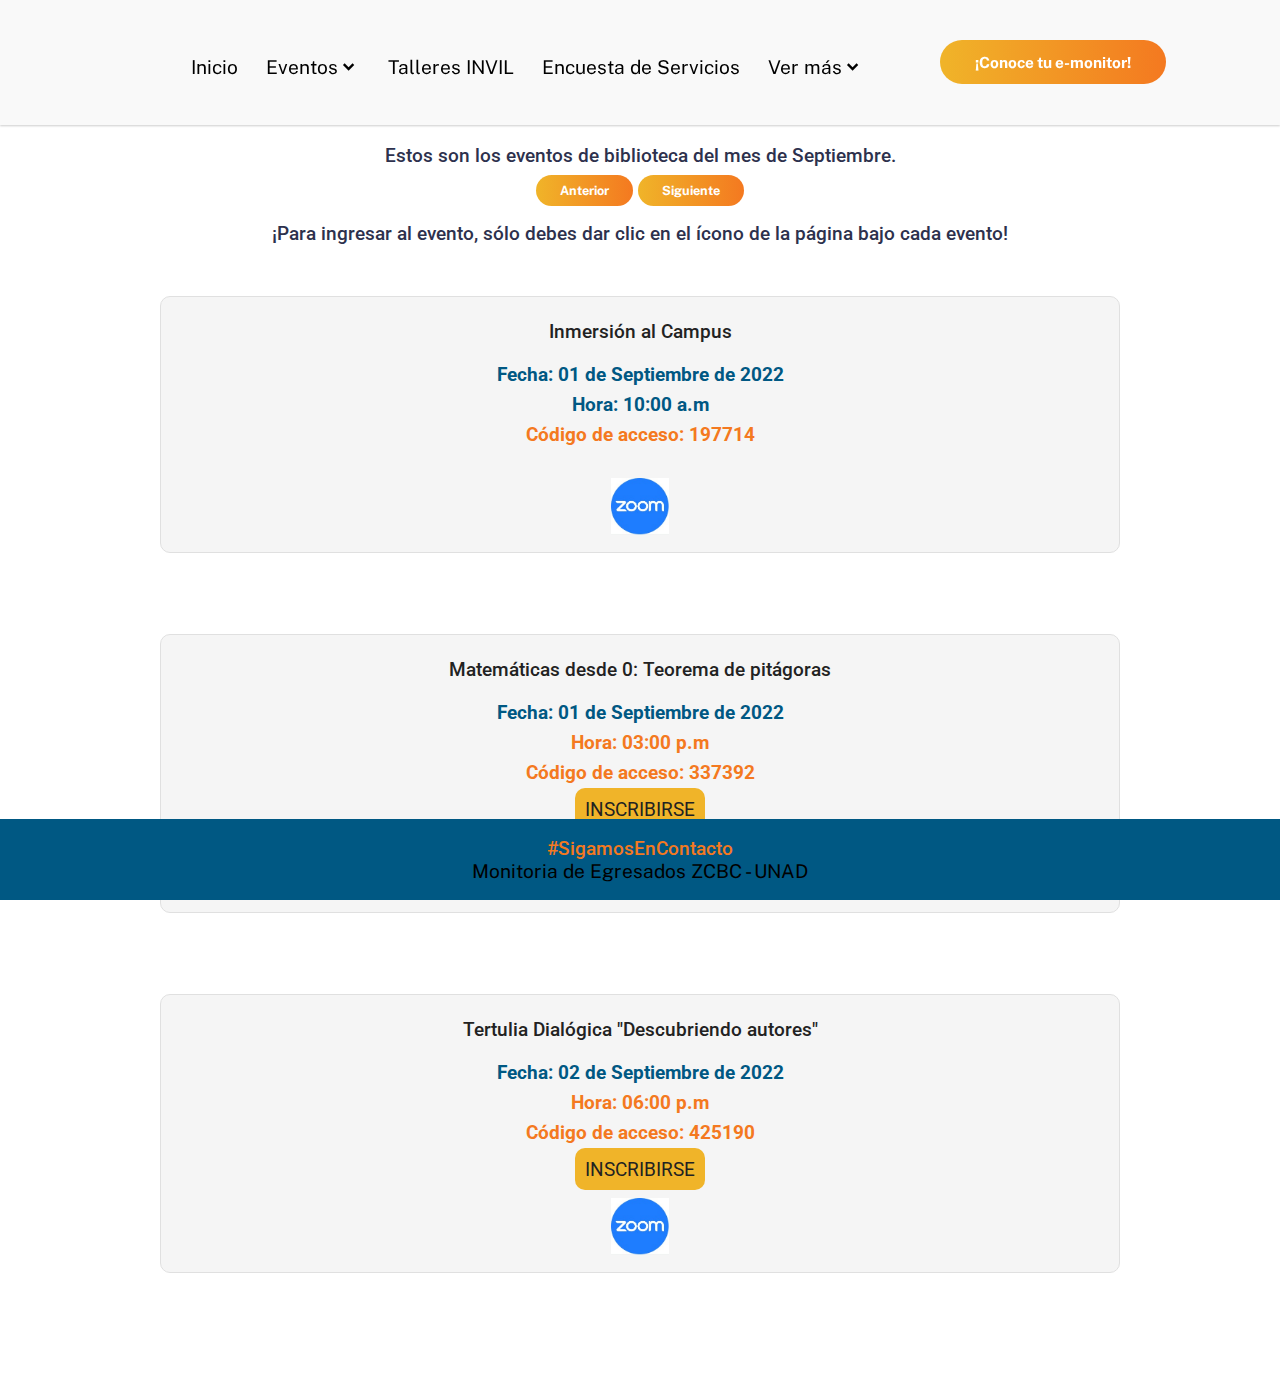
==== commit 535c203c: "Add files via upload" ====
--- a/biblioteca.html
+++ b/biblioteca.html
@@ -34,12 +34,12 @@
                 .box > .icon { text-align: center; position: relative; }
                 .box > .icon > .info { margin-top: 51px; background: rgba(0, 0, 0, 0.04); border: 1px solid #e0e0e0; border-radius: 10px; padding: 15px 0 10px 0; }
                 .box > .icon:hover > .info { background: rgba(0, 0, 0, 0.04); border-color: #e0e0e0; color: white; }
-                .box > .icon > .info > h3.title { font-family: "Roboto",sans-serif !important; font-size: 1em; color: #222; font-weight: 500; line-height: 20px; padding: 0.5em;}
-                .box > .icon > .info > p { font-family: "Roboto",sans-serif !important; font-size: 1em; color: #222; line-height: 1.5em; margin: 20px;}
+                .box > .icon > .info > h3.title { font-family: "Roboto",sans-serif !important; font-size: 1em; color: #222; font-weight: 500; line-height: 1em; padding: 0.5em;}
+                .box > .icon > .info > p { font-family: "Roboto",sans-serif !important; font-size: 1em; color: #222; line-height: 0.5em; margin: 20px;}
                 .box > .icon > .info > .more a { font-family: "Roboto",sans-serif !important; font-size: 1em; color: #222; line-height: 12px; text-transform: uppercase; text-decoration: none;background-color: #F0B429;padding: 0.5em;border-radius: 10px;}
                 .box > .icon:hover > .info > .more > a { background-color: #f04e09;color: #e0e0e0;}
                 .box .space { height: 30px; }
-                .via-evento a img{width: 3em;display: inline-block;margin-top: 1em;}
+                .via-evento a img{width: 3em;display: inline-block;margin-top: 1em;margin-bottom: -1em;}
                 .hora{color: #F47920!important;font-weight: 700;} 
                 .fecha{font-weight: 700;color: #005883!important;} 
                 .anuncio {width: 50em;margin: auto;}
